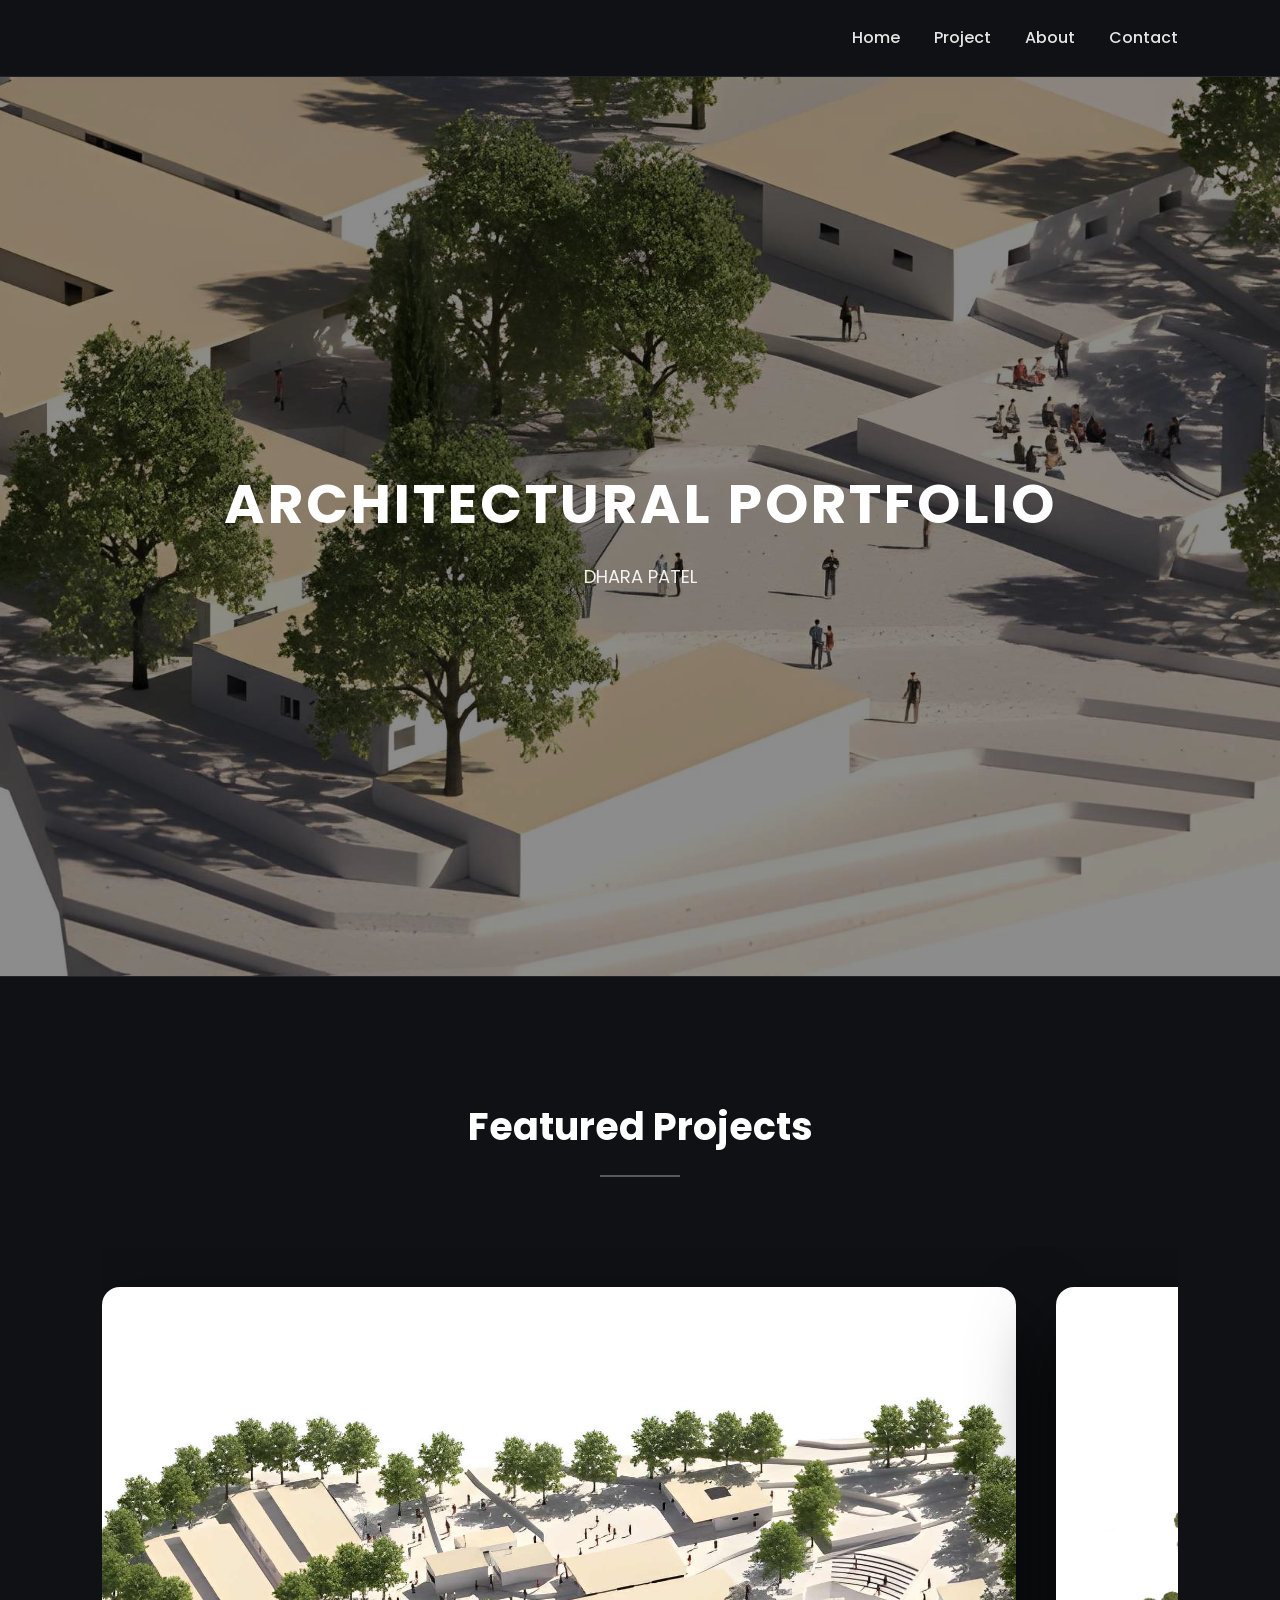
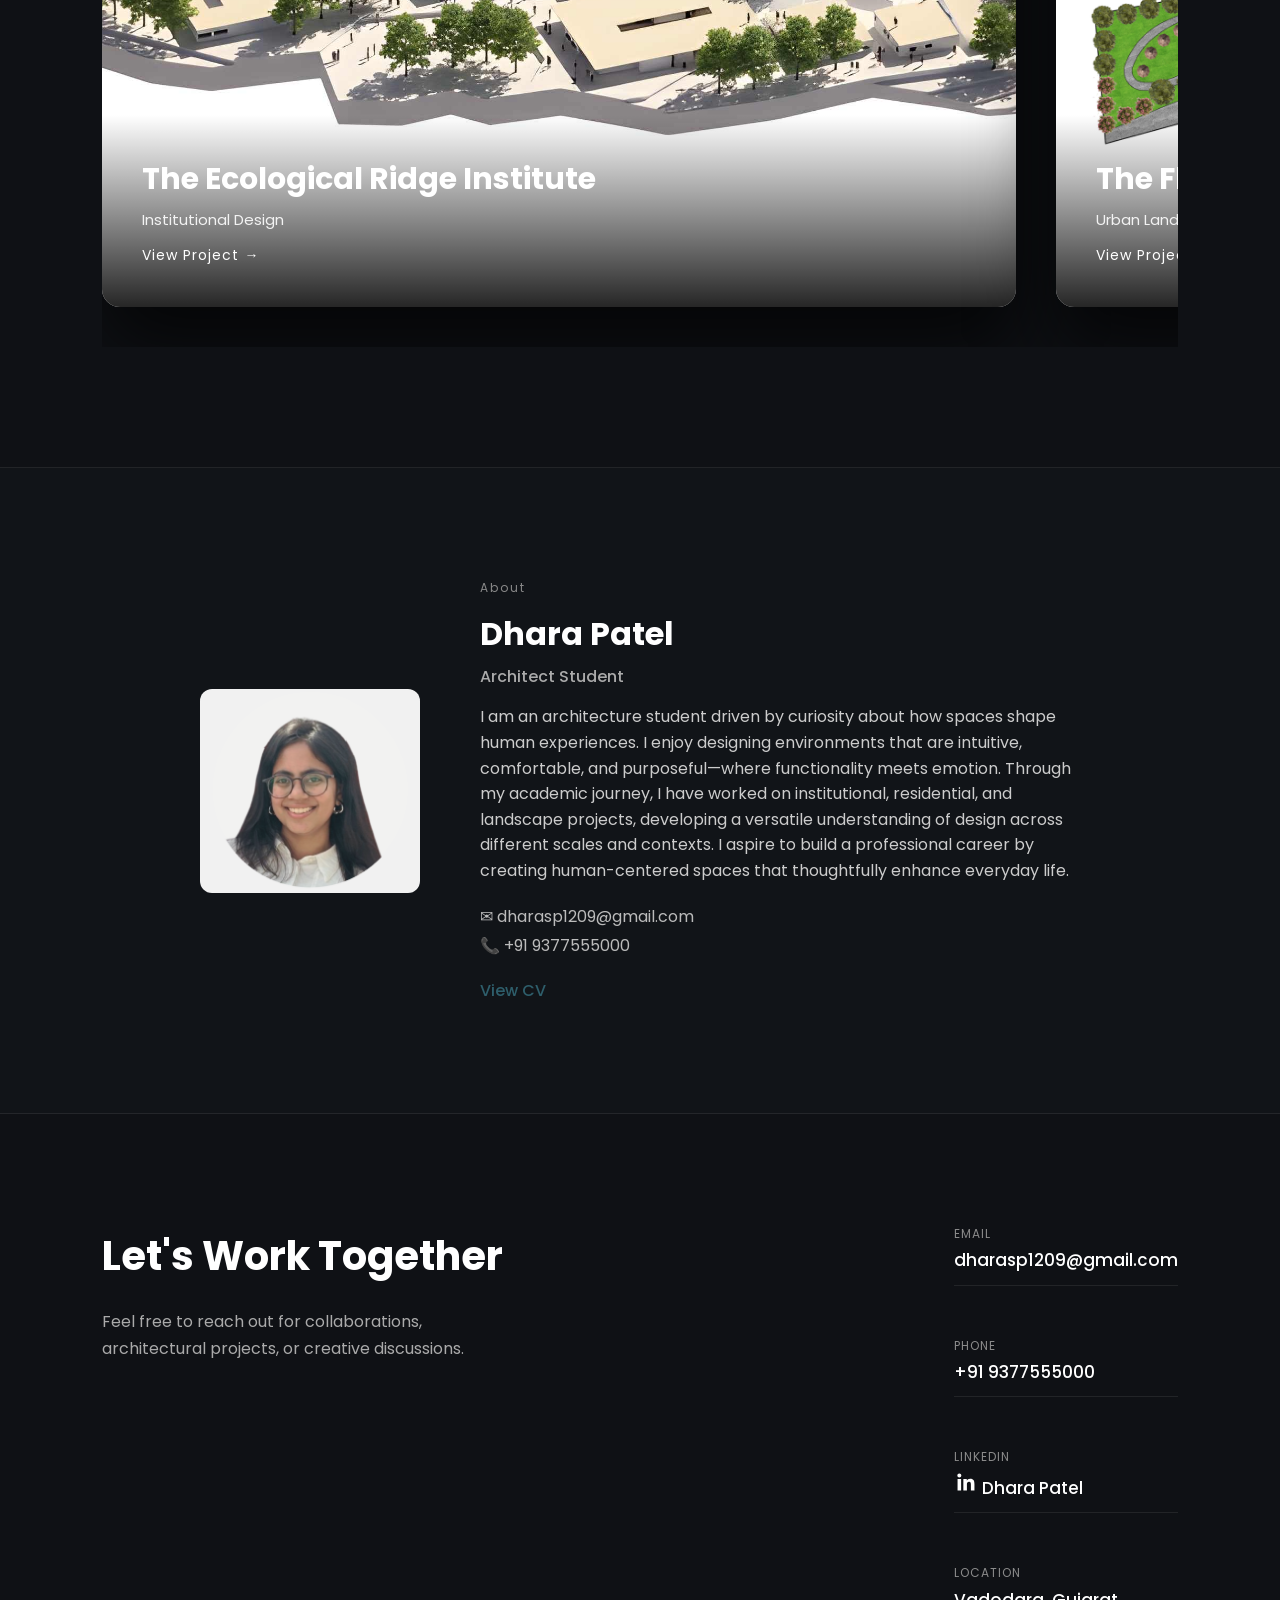
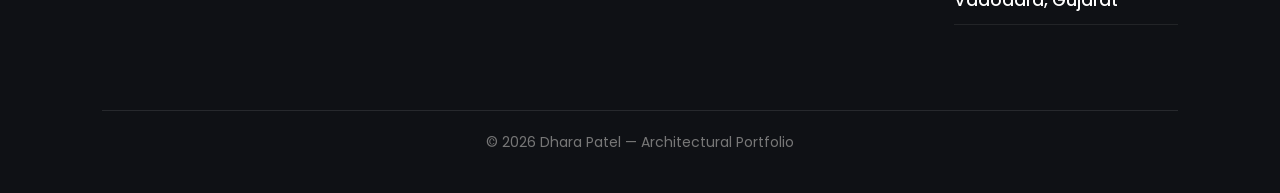
==== index.html @ 1abc7f31 "Update index.html" ====
<!DOCTYPE html>
<html lang="en">

<head>

<meta charset="UTF-8">
<title>Architectural Portfolio</title>

<link rel="stylesheet" href="style.css">

<link href="https://fonts.googleapis.com/css2?family=Poppins:wght@300;500;700&display=swap" rel="stylesheet">

<style>
html{
scroll-behavior:smooth;
}
</style>

</head>


<body>


<!-- HEADER -->

<header>

<div class="logo"></div>

<nav>
<a href="index.html" >Home</a>
<a href="#gallery">Project</a>
<a href="#about">About</a>
<a href="#contact">Contact</a>
</nav>

</header>



<!-- HERO SECTION -->

<section class="hero">

<div class="hero-content">

<h1>ARCHITECTURAL PORTFOLIO</h1>
<p>DHARA PATEL</p>

</div>

</section>



<!-- FEATURED PROJECT SLIDER -->

<section id="gallery" class="projects-section">

<h2 class="projects-title">Featured Projects</h2>

<div class="projects-container">


<a href="project4.html" class="project-item">
<img src="PROJECT 4.jpg.jpeg">

<div class="project-overlay">
<h3>The Ecological Ridge Institute</h3>
<p>Institutional Design</p>
<span>View Project →</span>
</div>

</a>



<a href="project1.html" class="project-item">
<img src="PROJECT 1.png">

<div class="project-overlay">
<h3>The Flowpark</h3>
<p>Urban Landscape Design</p>
<span>View Project →</span>
</div>

</a>



<a href="project2.html" class="project-item">
<img src="PROJECT 2.png">

<div class="project-overlay">
<h3>Leisure Pod</h3>
<p>Compact Leisure Space</p>
<span>View Project →</span>
</div>

</a>



<a href="project3.html" class="project-item">
<img src="PROJECT 3.png">

<div class="project-overlay">
<h3>The Loomyard</h3>
<p>A Weaving Cultural Hub</p>
<span>View Project →</span>
</div>

</a>


</div>

</section>



<!-- ABOUT SECTION -->

<section class="about-section" id="about">

<div class="profile-container">


<div class="profile-image">
<img src="profile.png" alt="Profile Photo">
</div>



<div class="profile-info">

<p class="profile-tag">About</p>

<h2>Dhara Patel</h2>

<h4>Architect Student</h4>


<p class="profile-desc">

I am an architecture student driven by curiosity about how spaces shape human experiences.
I enjoy designing environments that are intuitive, comfortable, and purposeful—where functionality meets emotion.

Through my academic journey, I have worked on institutional, residential, and landscape projects, developing a versatile understanding of design across different scales and contexts.

I aspire to build a professional career by creating human-centered spaces that thoughtfully enhance everyday life.

</p>



<div class="contact-info" id="contact">

<p>✉ dharasp1209@gmail.com</p>

<p>📞 +91 9377555000</p>

</div>



<a href="CV(5).png" target="_blank" class="cv-btn">View CV</a>

</div>

</div>

</section>



<footer class="footer">

<div class="footer-container">


<div class="footer-left">

<h2>Let's Work Together</h2>

<p>
Feel free to reach out for collaborations, architectural projects, or creative discussions.
</p>

</div>



<div class="footer-right">


<div class="footer-contact">

<p>Email</p>

<a href="https://mail.google.com/mail/?view=cm&fs=1&to=dharasp1209@gmail.com" target="_blank">
dharasp1209@gmail.com
</a>
</div>



<div class="footer-contact">

<p>Phone</p>

<a href="tel:+919377555000">+91 9377555000</a>

</div>





<div class="footer-contact">

<p>LinkedIn</p>

<a href="https://www.linkedin.com/in/dhara-patel-5b76373b4?utm_source=share_via&utm_content=profile&utm_medium=member_ios" target="_blank" class="linkedin-link">

<svg xmlns="http://www.w3.org/2000/svg" width="24" height="24" fill="currentColor" viewBox="0 0 24 24">

<path d="M20.447 20.452H16.89v-5.569c0-1.327-.026-3.036-1.849-3.036-1.849 0-2.132 1.445-2.132 2.939v5.666H9.354V9h3.414v1.561h.049c.476-.9 1.637-1.849 3.368-1.849 3.6 0 4.264 2.368 4.264 5.455v6.285zM5.337 7.433c-1.099 0-1.99-.891-1.99-1.99s.891-1.99 1.99-1.99c1.099 0 1.99.891 1.99 1.99s-.891 1.99-1.99 1.99zM7.119 20.452H3.555V9h3.564v11.452z"/>

</svg>

<span>Dhara Patel</span>

</a>

</div>

<div class="footer-contact">

<p>Location</p>

<span>Vadodara, Gujarat</span>

</div>



</div>

</div>



<div class="footer-bottom">

<p>© 2026 Dhara Patel — Architectural Portfolio</p>

</div>

</footer>



<script>

const projects = document.querySelectorAll(".project-item");

const observer = new IntersectionObserver((entries) => {

entries.forEach(entry => {

if(entry.isIntersecting){

entry.target.classList.add("show");

}

});

},{threshold:0.25});

projects.forEach(project => {

observer.observe(project);

});

</script>


</body>
</html>
---- style.css ----
/* =========================
GLOBAL RESET
========================= */

*{
margin:0;
padding:0;
box-sizing:border-box;
}

body{
font-family:'Poppins',sans-serif;
background:#0f1115;
color:#e5e5e5;
line-height:1.6;
scroll-behavior:smooth;
}

img{
max-width:100%;
display:block;
}

/* =========================
SECTION DIVIDERS
========================= */

section{
border-bottom:1px solid rgba(255,255,255,0.08);
}

/* =========================
HEADER
========================= */

header{
display:flex;
justify-content:space-between;
align-items:center;
padding:25px 8%;
background:#0f1115;
position:sticky;
top:0;
z-index:1000;
border-bottom:1px solid rgba(255,255,255,0.08);
}

.logo{
font-size:22px;
font-weight:600;
letter-spacing:1px;
color:white;
}

nav a{
margin-left:30px;
text-decoration:none;
color:#e5e5e5;
font-weight:500;
position:relative;
transition:.3s;
}

nav a::after{
content:"";
position:absolute;
left:0;
bottom:-5px;
width:0%;
height:2px;
background:#2e5e6b;
transition:.3s;
}

nav a:hover::after{
width:100%;
}

nav a.active{
color:#2e5e6b;
font-weight:600;
}

/* =========================
HERO
========================= */

.hero{
height:100vh;
background:url("MAINSS.jpg.jpeg") center/cover no-repeat;
display:flex;
align-items:center;
justify-content:center;
text-align:center;
color:white;
position:relative;
}

.hero::before{
content:"";
position:absolute;
top:0;
left:0;
width:100%;
height:100%;
background:rgba(0,0,0,0.45);
}

.hero-content{
position:relative;
z-index:2;
}

.hero h1{
font-size:55px;
letter-spacing:3px;
}

.hero p{
margin-top:15px;
font-size:18px;
opacity:.9;
}

/* =========================
PROJECT SECTION
========================= */

.projects-section{
padding:120px 8%;
background:#0f1115;
}

.projects-title{
font-size:38px;
margin-bottom:70px;
text-align:center;
color:white;
}

.projects-title::after{
content:"";
display:block;
width:80px;
height:2px;
background:white;
margin:18px auto 0;
opacity:0.3;
}

/* HORIZONTAL PROJECT SLIDER */

.projects-container{
display:flex;
flex-direction:row;
gap:40px;
overflow-x:auto;
overflow-y:hidden;
padding:40px 0;
scroll-snap-type:x mandatory;
}

.projects-container::-webkit-scrollbar{
display:none;
}

/* project cards */

.project-item{
flex:0 0 85%;
max-width:1200px;
position:relative;
border-radius:18px;
overflow:hidden;
text-decoration:none;
color:white;
box-shadow:0 40px 80px rgba(0,0,0,0.7);
scroll-snap-align:center;
transition:transform .4s ease;
}

.project-item:hover{
transform:scale(1.03);
}

/* image */

.project-item img{
width:100%;
height:620px;
object-fit:cover;
display:block;
transition:transform 1s ease;
}

.project-item:hover img{
transform:scale(1.08);
}

/* overlay */

.project-overlay{
position:absolute;
bottom:0;
left:0;
width:100%;
padding:40px;
background:linear-gradient(to top, rgba(0,0,0,0.85), transparent);
}

.project-overlay h3{
font-size:30px;
margin-bottom:5px;
}

.project-overlay p{
font-size:15px;
opacity:.9;
margin-bottom:10px;
}

.project-overlay span{
font-size:14px;
letter-spacing:1px;
}

/* =========================
ABOUT SECTION
========================= */

.about-section{
padding:110px 8%;
background:#111418;
}

.profile-container{
display:flex;
align-items:center;
justify-content:center;
gap:60px;
flex-wrap:wrap;
}

.profile-image img{
width:220px;
border-radius:12px;
}

.profile-info{
max-width:600px;
}

.profile-tag{
font-size:12px;
letter-spacing:2px;
color:#888;
margin-bottom:10px;
}

.profile-info h2{
font-size:32px;
margin-bottom:5px;
color:white;
}

.profile-info h4{
font-weight:500;
color:#aaa;
margin-bottom:15px;
}

.profile-desc{
color:#ccc;
margin-bottom:20px;
}

.contact-info p{
margin:4px 0;
color:#bbb;
}

.cv-btn{
display:inline-block;
margin-top:15px;
color:#2e5e6b;
text-decoration:none;
font-weight:500;
}

/* =========================
GALLERY PAGE
========================= */

.gallery-page{
padding:100px 8%;
text-align:center;
background:#0f1115;
}

.gallery-page h1{
font-size:36px;
margin-bottom:50px;
color:white;
}

.gallery-grid{
display:grid;
grid-template-columns:repeat(auto-fit,minmax(280px,1fr));
gap:30px;
}

/* gallery cards */

.project-card{
background:#171a1f;
border-radius:12px;
overflow:hidden;
box-shadow:0 15px 35px rgba(0,0,0,0.6);
transition:.4s;
}

.project-card img{
width:100%;
height:220px;
object-fit:cover;
}

.project-card:hover{
transform:translateY(-8px);
box-shadow:0 25px 50px rgba(0,0,0,0.8);
}

/* =========================
PROJECT DETAIL PAGES
========================= */

.project-page{
padding:100px 8%;
background:#0f1115;
text-align:center;
}

.project-page h1{
font-size:40px;
margin-bottom:60px;
color:white;
}

.project-gallery{
display:grid;
grid-template-columns:repeat(auto-fit,minmax(400px,1fr));
gap:40px;
max-width:1200px;
margin:auto;
}

.project-gallery img{
border-radius:12px;
box-shadow:0 20px 45px rgba(0,0,0,0.7);
transition:.4s;
}

.project-gallery img:hover{
transform:scale(1.05);
}

/* =========================
INTERACTIVE FOOTER
========================= */

.footer{
background:#0f1115;
color:white;
padding:110px 8% 40px;
}

.footer-container{
display:flex;
justify-content:space-between;
gap:80px;
flex-wrap:wrap;
}

.footer-left h2{
font-size:40px;
margin-bottom:20px;
}

.footer-left p{
color:#aaa;
max-width:400px;
line-height:1.7;
}

.footer-right{
display:flex;
flex-direction:column;
gap:25px;
}

.footer-contact p{
font-size:12px;
letter-spacing:2px;
color:#777;
margin-bottom:5px;
}

.footer-contact a,
.footer-contact span{
font-size:18px;
text-decoration:none;
color:white;
transition:.3s;
}

.footer-contact a:hover{
color:#2e5e6b;
transform:translateX(6px);
display:inline-block;
}

.footer-bottom{
margin-top:60px;
border-top:1px solid rgba(255,255,255,0.1);
padding-top:20px;
text-align:center;
color:#777;
font-size:14px;
}

/* =========================
RESPONSIVE
========================= */

@media(max-width:768px){

header{
flex-direction:column;
padding:20px;
}

nav{
margin-top:10px;
}

nav a{
margin:0 10px;
}

.hero h1{
font-size:32px;
}

.project-item img{
height:420px;
}

.profile-container{
flex-direction:column;
text-align:center;
}

.project-gallery{
grid-template-columns:1fr;
}


}
/* =========================
LIGHTBOX FULLSCREEN VIEWER
========================= */

.lightbox{
display:none;
position:fixed;
z-index:2000;
left:0;
top:0;
width:100%;
height:100%;
background:rgba(0,0,0,0.95);
justify-content:center;
align-items:center;
}

.lightbox img{
max-width:90%;
max-height:90%;
object-fit:contain;
border-radius:10px;
box-shadow:0 30px 80px rgba(0,0,0,0.8);
}

/* close button */

.close{
position:absolute;
top:30px;
right:60px;
font-size:40px;
color:white;
cursor:pointer;
transition:0.3s;
}

.close:hover{
transform:scale(1.2);
color:#2e5e6b;
}
/* CONTACT ITEMS */

.footer-contact{
margin-bottom:25px;
padding-bottom:10px;
border-bottom:1px solid rgba(255,255,255,0.08);
transition:all 0.3s ease;
}

.footer-contact:hover{
transform:translateX(6px);
border-bottom:1px solid #ffffff;
}

.footer-contact p{
font-size:12px;
color:#8a8a8a;
letter-spacing:1px;
text-transform:uppercase;
margin-bottom:4px;
}

.footer-contact a,
.footer-contact span{
font-size:17px;
color:#ffffff;
text-decoration:none;
font-weight:500;
}

.footer-contact a:hover{
opacity:0.7;
}
/* content layout */

.project-content{
max-width:1100px;
margin:auto;
display:flex;
flex-direction:column;
gap:60px;
text-align:left;
}

/* text block */

.project-block p{
font-size:18px;
line-height:1.8;
color:#d1d1d1;
}

/* image */

.project-block img{
width:100%;
border-radius:12px;
cursor:pointer;
box-shadow:0 20px 45px rgba(0,0,0,0.6);
transition:0.4s;
}

.project-block img:hover{
transform:scale(1.02);
}


/* fullscreen viewer */

#imageViewer{
position:fixed;
top:0;
left:0;
width:100%;
height:100%;
background:rgba(0,0,0,0.95);
display:none;
justify-content:center;
align-items:center;
z-index:9999;
}

#viewerImg{
max-width:90%;
max-height:90%;
border-radius:8px;
}

#closeBtn{
position:absolute;
top:30px;
right:40px;
font-size:40px;
color:white;
cursor:pointer;
z-index:10000;
}

header{
z-index:1;
}
.project-block p{
font-size:18px;
line-height:1.8;
color:#cfcfcf;
margin-top:20px;
margin-bottom:40px;
text-align:center;
}

.project-block{
margin-bottom:60px;
}
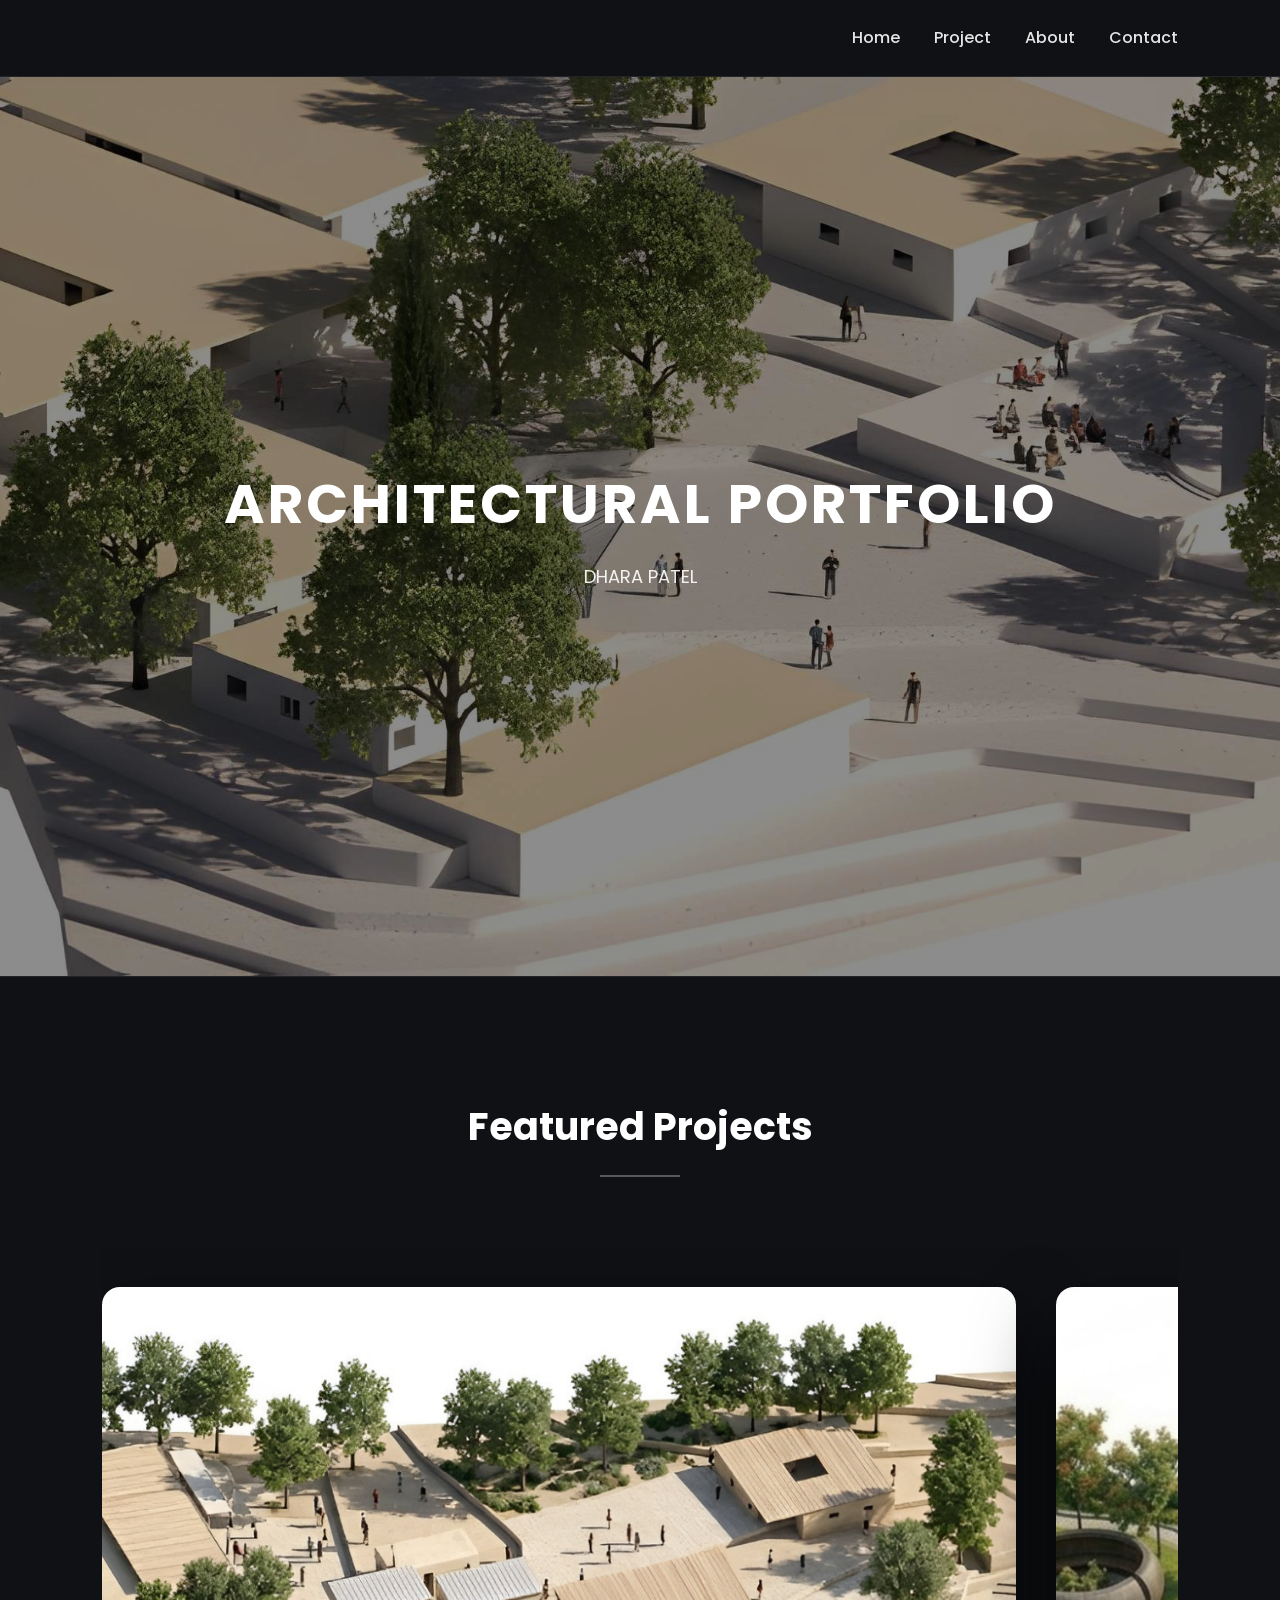
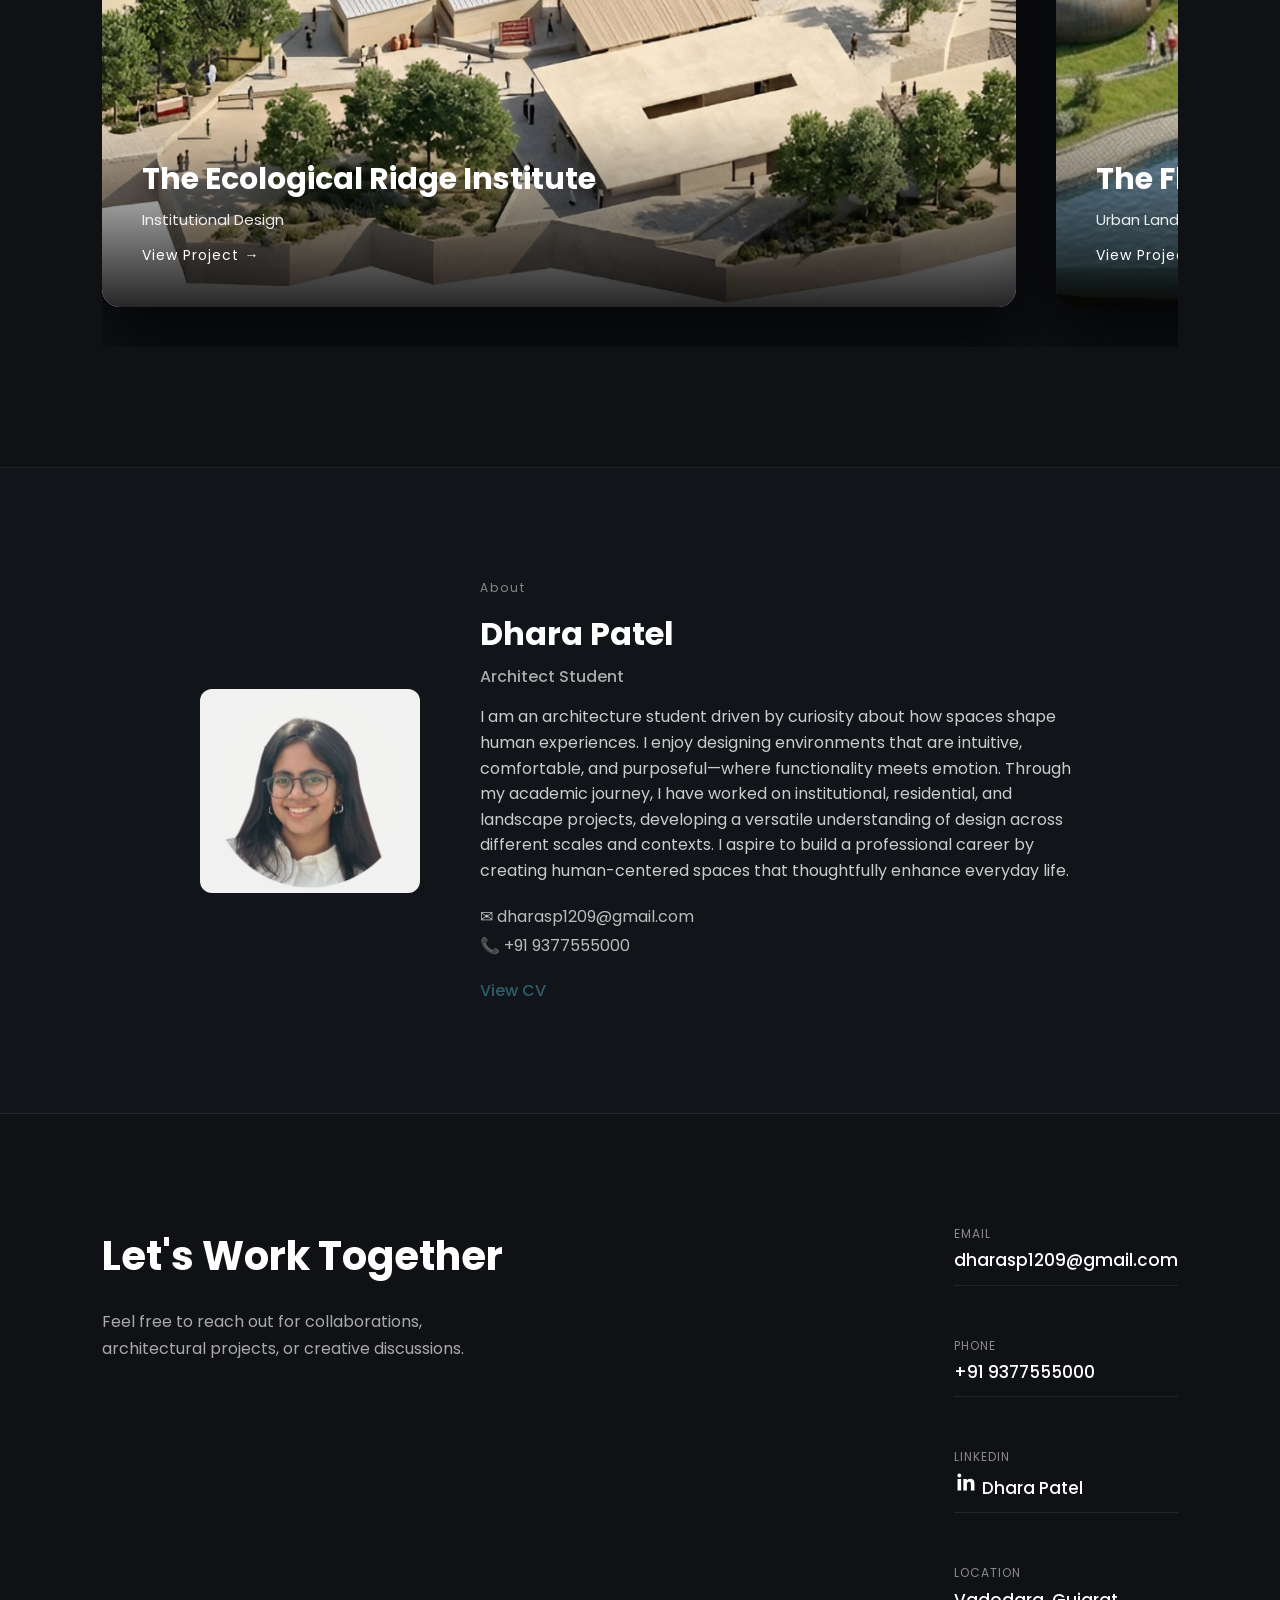
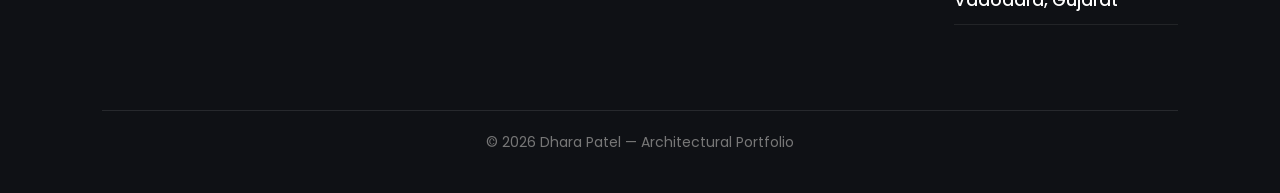
==== commit c80196bb: "Update index.html" ====
--- a/index.html
+++ b/index.html
@@ -64,7 +64,7 @@
 
 
 <a href="project4.html" class="project-item">
-<img src="PROJECT 4.jpg.jpeg">
+<img src="PROJECT 01 - 05.png">
 
 <div class="project-overlay">
 <h3>The Ecological Ridge Institute</h3>
@@ -77,7 +77,7 @@
 
 
 <a href="project1.html" class="project-item">
-<img src="PROJECT 1.png">
+<img src="PROJECT 02 - 03 (1).png">
 
 <div class="project-overlay">
 <h3>The Flowpark</h3>
@@ -90,7 +90,7 @@
 
 
 <a href="project2.html" class="project-item">
-<img src="PROJECT 2.png">
+<img src="PROJECT 03 - 01 (2).png" class="small-image3">
 
 <div class="project-overlay">
 <h3>Leisure Pod</h3>
@@ -103,7 +103,7 @@
 
 
 <a href="project3.html" class="project-item">
-<img src="PROJECT 3.png">
+<img src="PROJECT 04 - 01 (2).png">
 
 <div class="project-overlay">
 <h3>The Loomyard</h3>
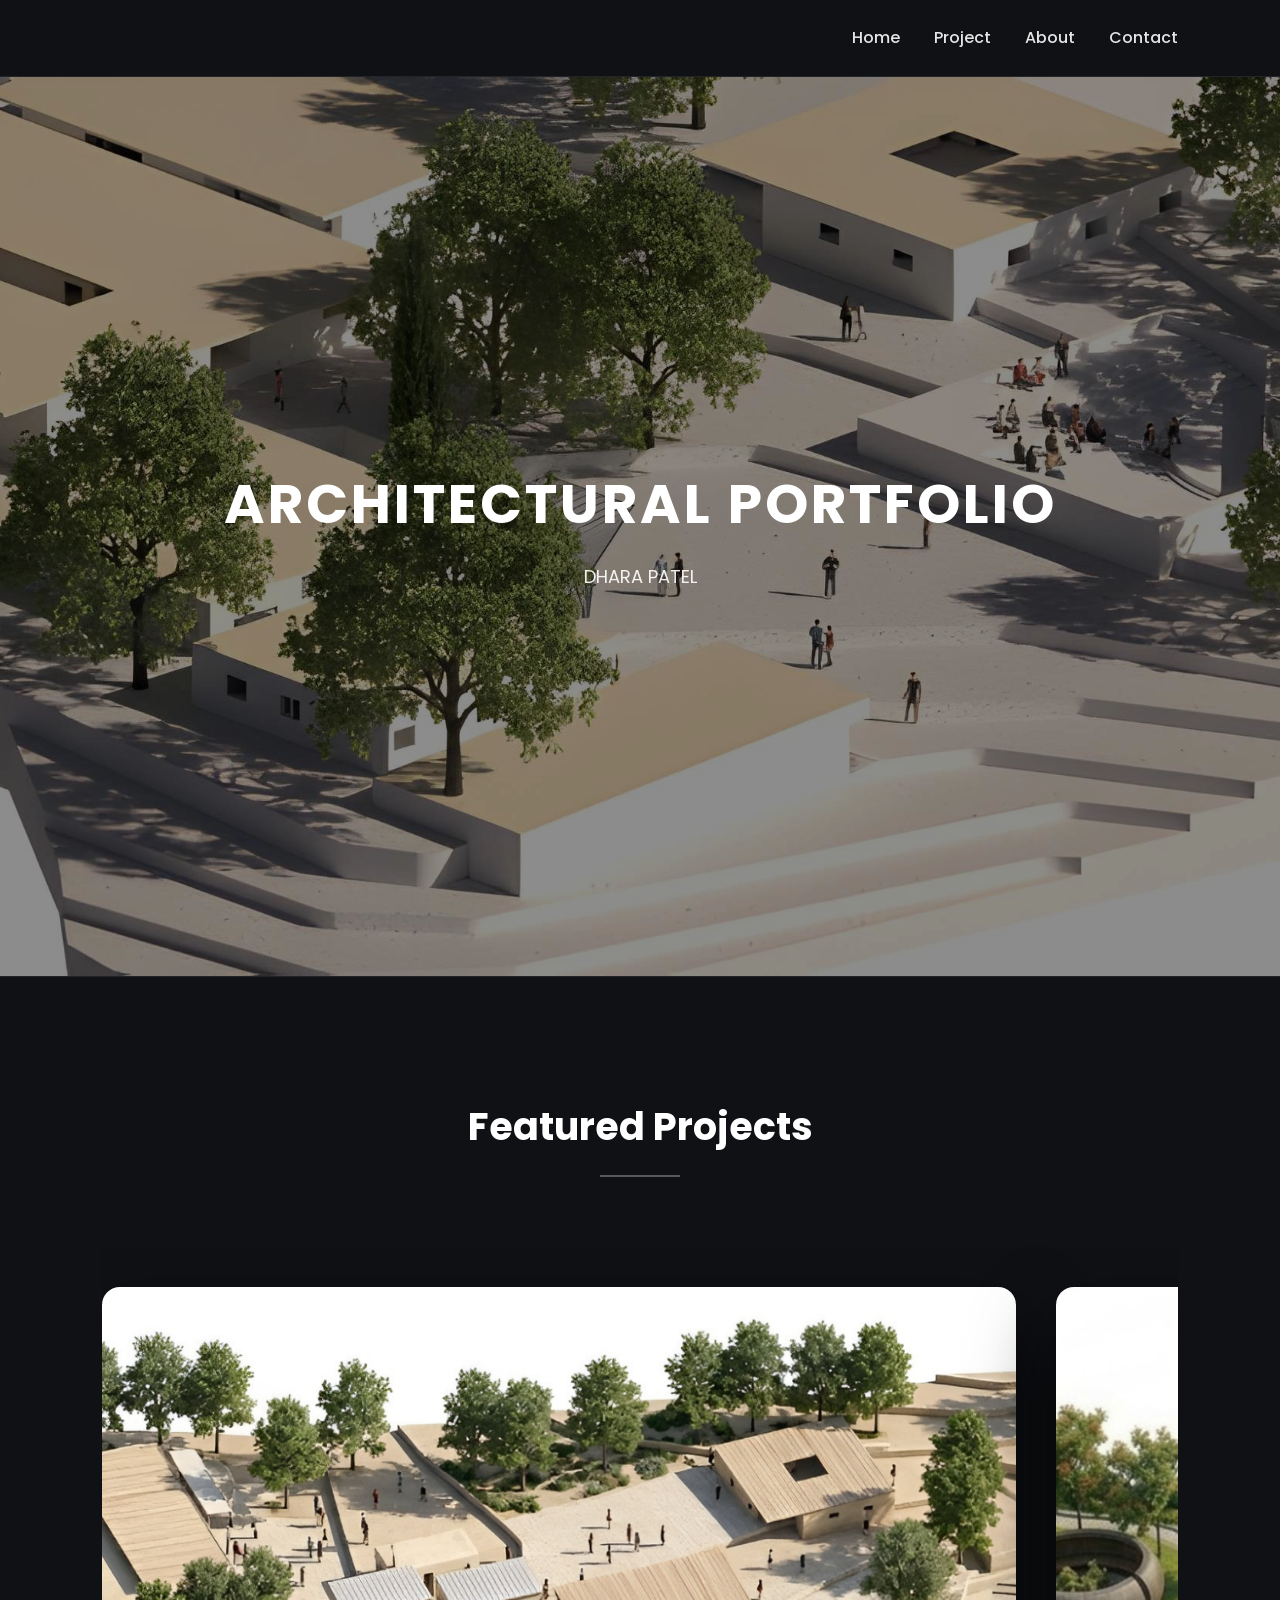
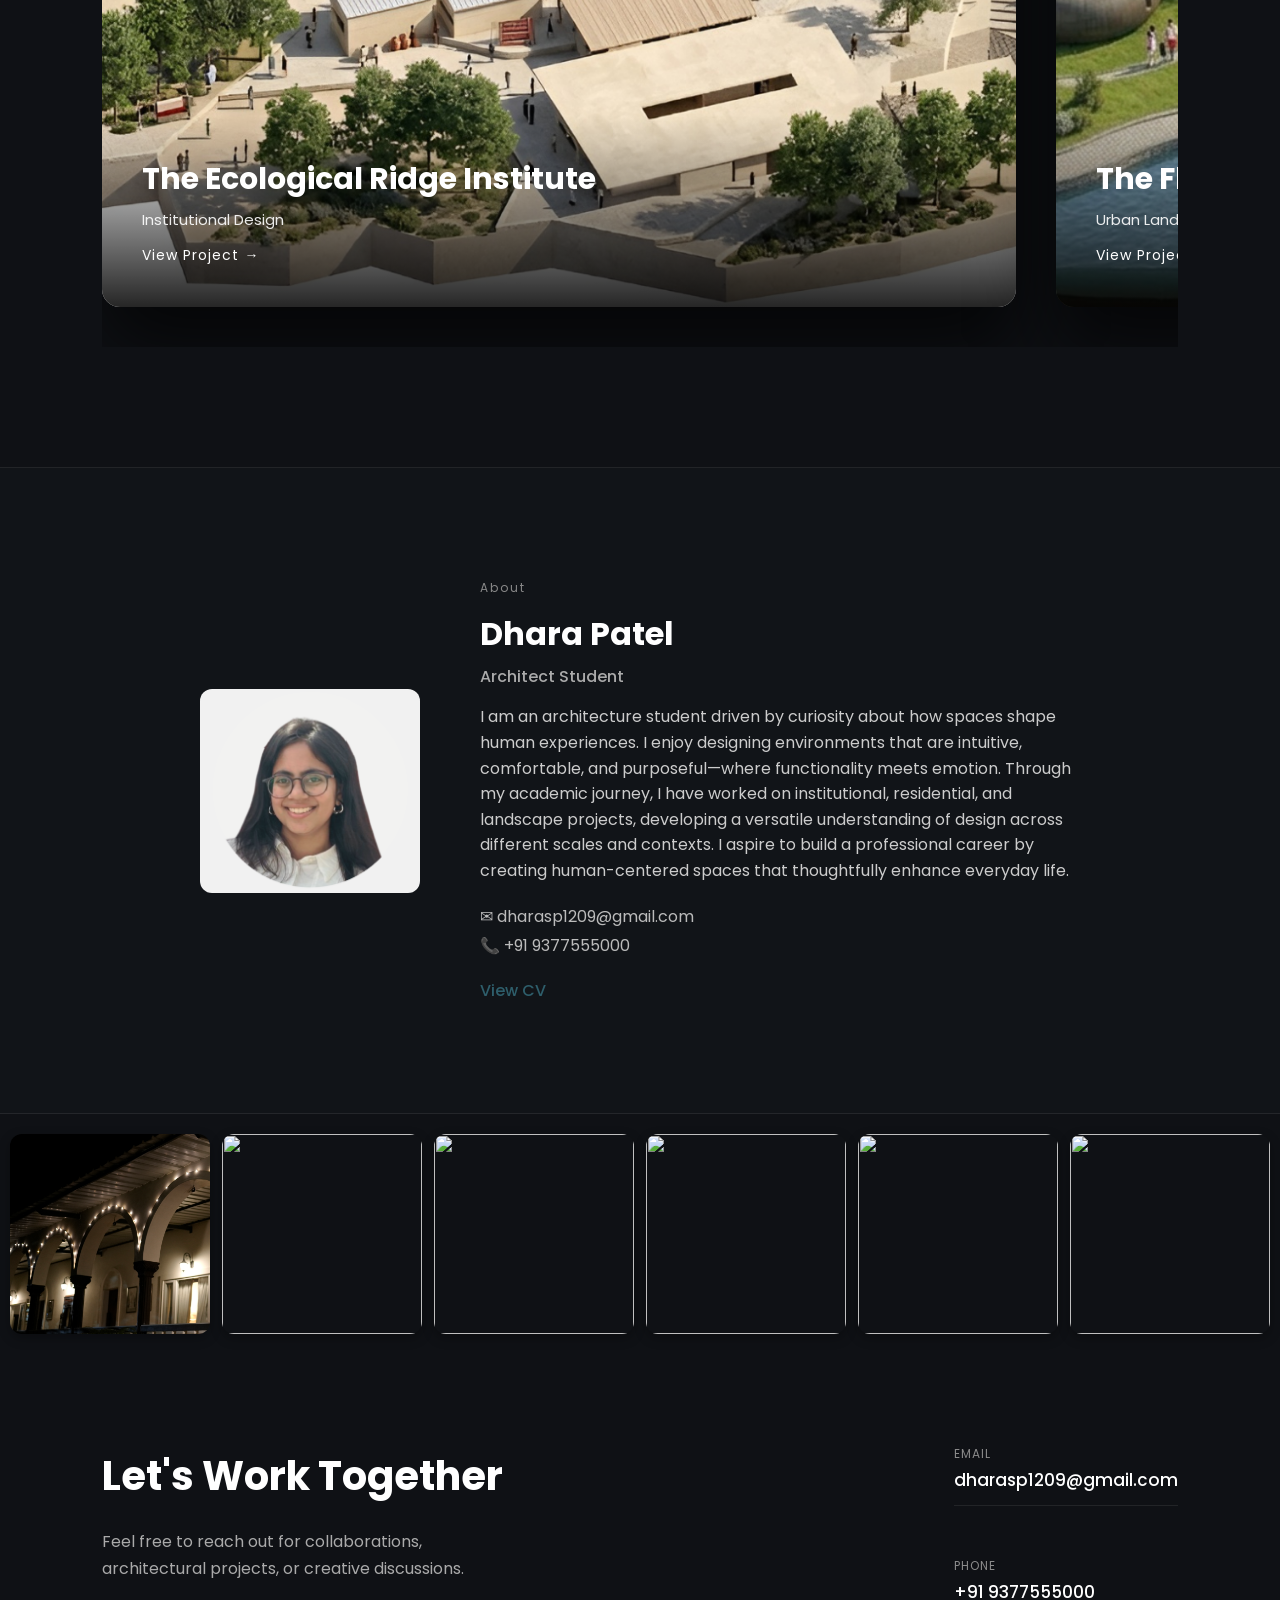
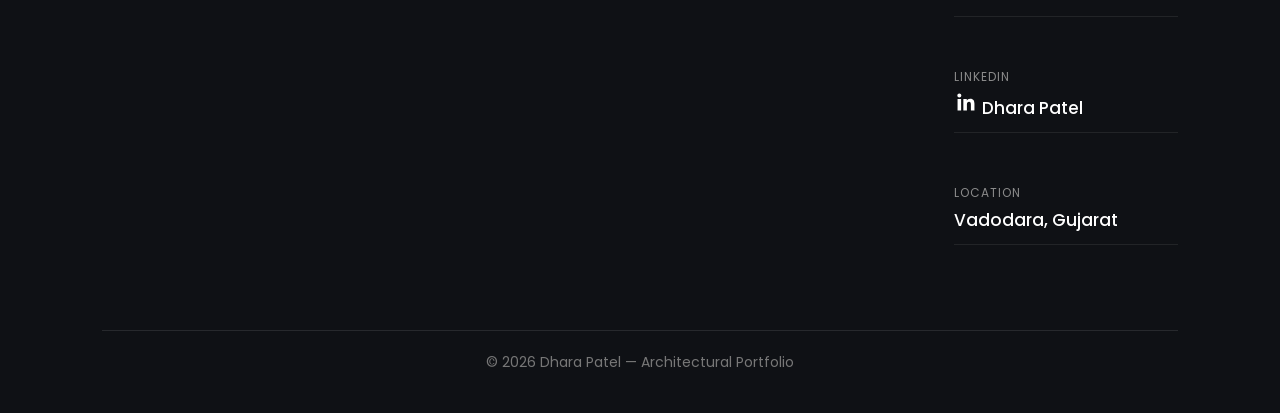
==== commit 24393db5: "Update index.html" ====
--- a/index.html
+++ b/index.html
@@ -165,13 +165,32 @@
 
 
 
-<a href="CV(5).png" target="_blank" class="cv-btn">View CV</a>
+<a href="CV 1.png" target="_blank" class="cv-btn">View CV</a>
 
 </div>
 
 </div>
 
 </section>
+
+
+
+<div class="image-gallery">
+  <a href="#img1"><img src="IMG_0175.JPEG"></a>
+  <a href="#img2"><img src="IMG_2571.JPG"></a>
+  <a href="#img3"><img src="IMG_6272.JPG"></a>
+  <a href="#img4"><img src="IMG_7565.JPG"></a>
+  <a href="#img5"><img src="IMG_8298.JPG"></a>
+  <a href="#img6"><img src="IMG_9705.JPG"></a>
+</div>
+
+<!-- Lightbox -->
+<div id="img1" class="lightbox"><a href="#"><img src="IMG_0175.JPEG"></a></div>
+<div id="img2" class="lightbox"><a href="#"><img src="IMG_2571.JPG"></a></div>
+<div id="img3" class="lightbox"><a href="#"><img src="IMG_6272.JPG"></a></div>
+<div id="img4" class="lightbox"><a href="#"><img src="IMG_7565.JPG"></a></div>
+<div id="img5" class="lightbox"><a href="#"><img src="IMG_8298.JPG"></a></div>
+<div id="img6" class="lightbox"><a href="#"><img src="IMG_9705.JPG"></a></div>
 
 
 
--- a/style.css
+++ b/style.css
@@ -617,6 +617,139 @@
 text-align:center;
 }
 
+
 .project-block{
 margin-bottom:60px;
 }
+
+
+
+.small-image{
+width:50%;
+max-width:350px;
+margin:auto;
+display:block;
+}
+
+.small-image1{
+width:50%;
+max-width:850px;
+margin:auto;
+display:block;
+}
+.small-image2{
+width:50%;
+max-width:900px;
+margin:auto;
+display:block;
+}
+.small-image3{
+width:50%;
+max-width:550px;
+margin:auto;
+display:block;
+}
+/* row of images */
+
+.image-row{
+display:flex;
+gap:35px;
+justify-content:center;
+flex-wrap:wrap;
+margin-top:40px;
+}
+
+.image-row img{
+width:23%;      /* smaller width */
+height:auto;    /* keeps full image */
+border-radius:12px;
+cursor:pointer;
+box-shadow:0 25px 50px rgba(0,0,0,0.7);
+transition:0.4s;
+}
+
+.image-row img:hover{
+transform:scale(1.02);
+}
+/* ---------- Gallery ---------- */
+.image-gallery {
+  display: flex;
+  justify-content: center;
+  gap: 12px;
+  flex-wrap: wrap;
+  margin-top: 20px;
+}
+
+/* Small thumbnails */
+.image-gallery img {
+  width: 200px;
+  height: 200px;
+  object-fit: cover;
+  border-radius: 12px;
+  cursor: pointer;
+
+  transition: 0.3s ease;
+  box-shadow: 0 4px 12px rgba(0,0,0,0.3);
+}
+
+.image-gallery img:hover {
+  transform: scale(1.1);
+  box-shadow: 0 8px 25px rgba(0,0,0,0.6);
+}
+
+/* ---------- Lightbox ---------- */
+.lightbox {
+  position: fixed;
+  top: 0;
+  left: 0;
+  width: 100%;
+  height: 100%;
+
+  background: rgba(0, 0, 0, 0.9);
+
+  display: flex;
+  justify-content: center;
+  align-items: center;
+
+  opacity: 0;
+  pointer-events: none;
+  transition: 0.3s ease;
+}
+
+/* When clicked */
+.lightbox:target {
+  opacity: 1;
+  pointer-events: auto;
+}
+
+/* BIG IMAGE */
+.lightbox img {
+  max-width: 90vw;
+  max-height: 90vh;
+  object-fit: contain;
+
+  border-radius: 10px;
+  box-shadow: 0 10px 40px rgba(0,0,0,0.7);
+
+  transform: scale(0.95);
+  transition: 0.3s ease;
+}
+
+.lightbox:target img {
+  transform: scale(1);
+}
+
+/* Optional close hint */
+.lightbox::after {
+  content: "Click anywhere to close";
+  position: absolute;
+  bottom: 20px;
+  color: #ccc;
+  font-size: 14px;
+}
+.section-title {
+  text-align: center;
+  font-size: 28px;
+  margin-bottom: 20px;
+  letter-spacing: 1px;
+}
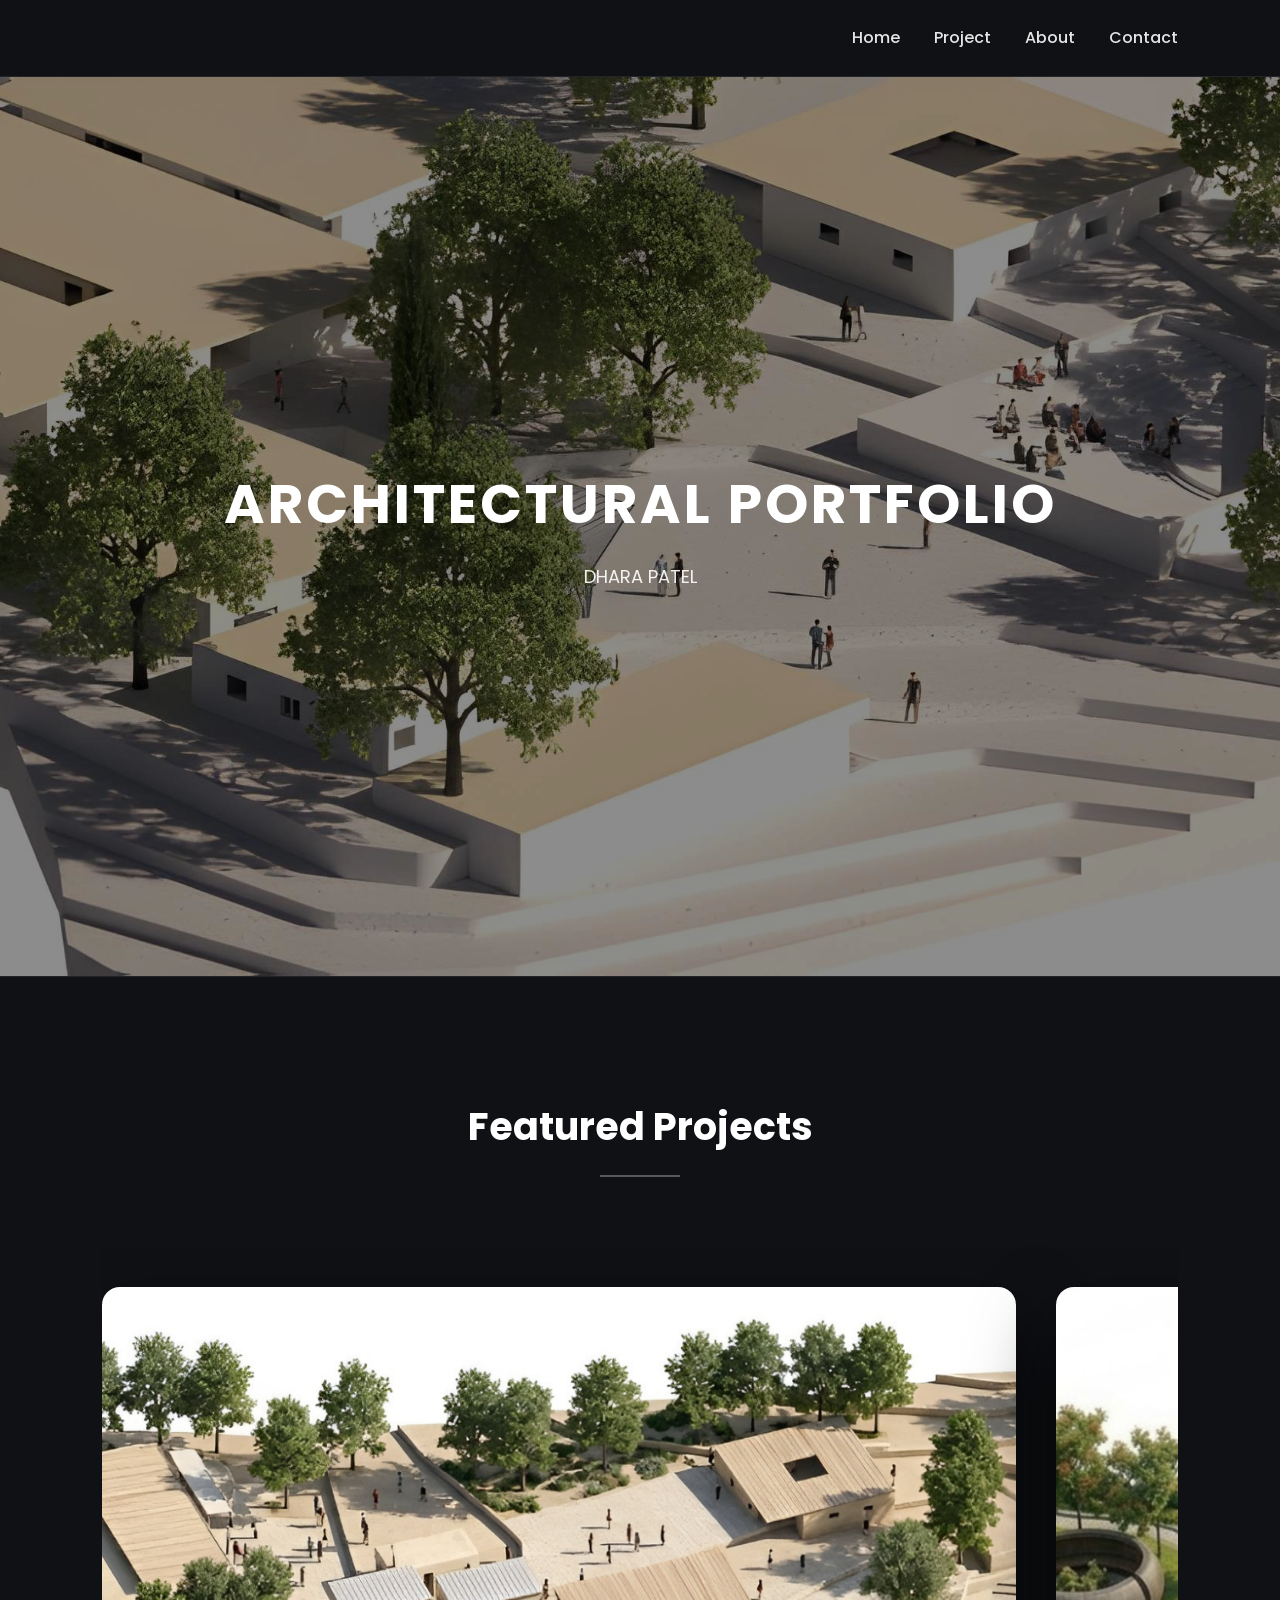
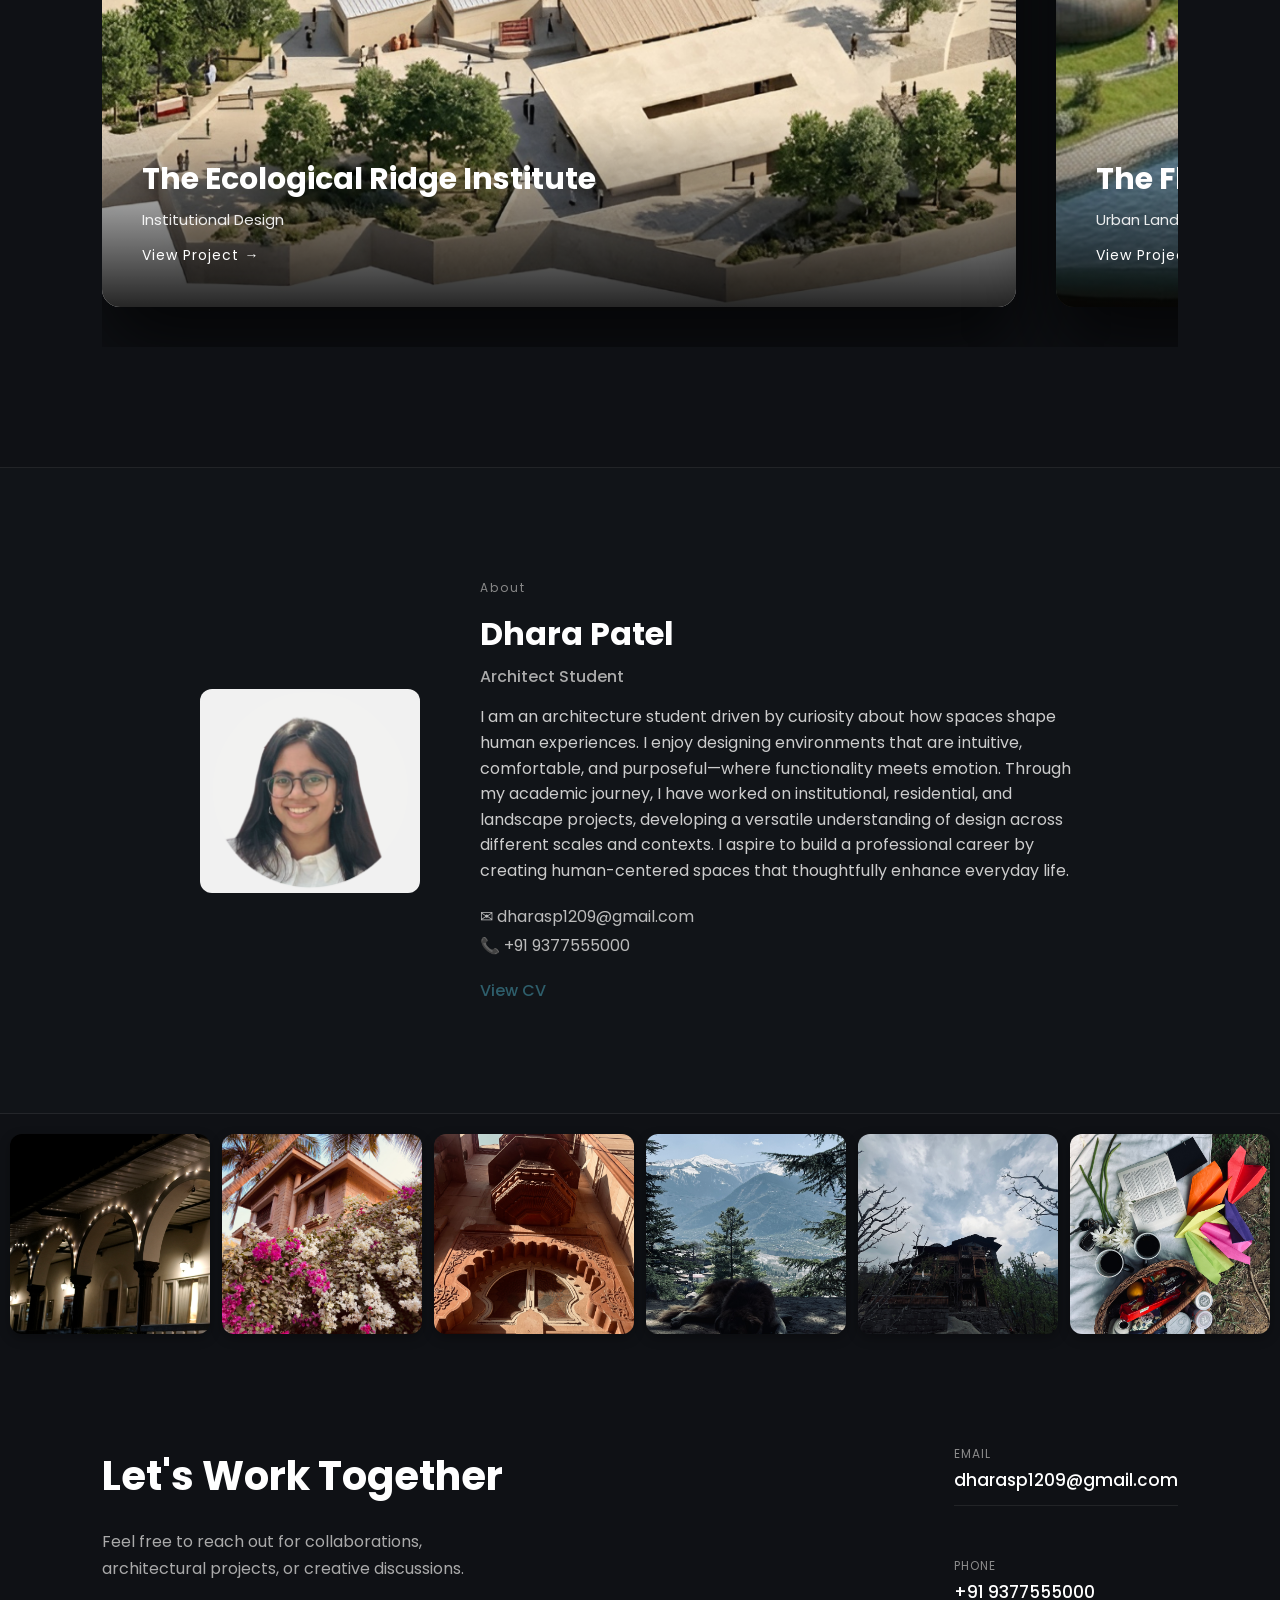
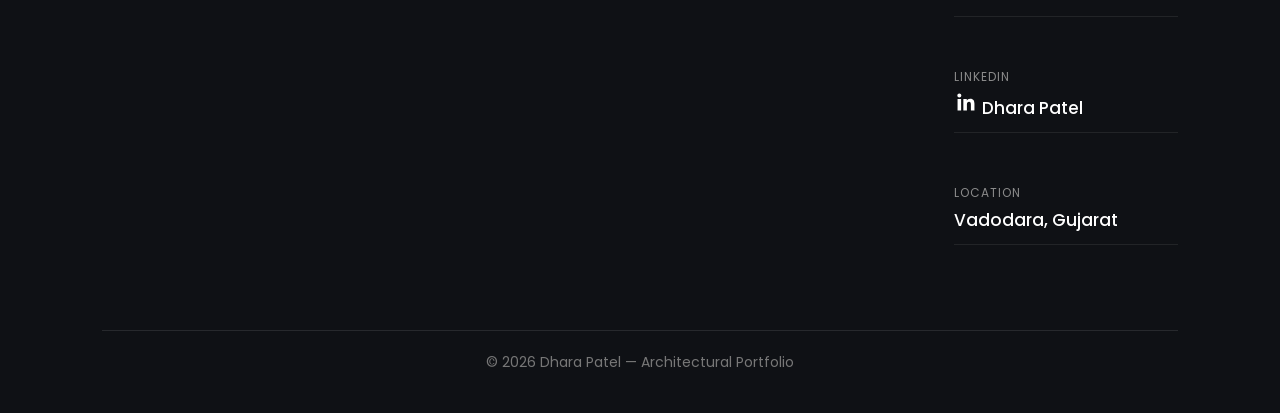
==== commit a368976c: "Update index.html" ====
--- a/index.html
+++ b/index.html
@@ -177,20 +177,20 @@
 
 <div class="image-gallery">
   <a href="#img1"><img src="IMG_0175.JPEG"></a>
-  <a href="#img2"><img src="IMG_2571.JPG"></a>
-  <a href="#img3"><img src="IMG_6272.JPG"></a>
-  <a href="#img4"><img src="IMG_7565.JPG"></a>
-  <a href="#img5"><img src="IMG_8298.JPG"></a>
-  <a href="#img6"><img src="IMG_9705.JPG"></a>
+  <a href="#img2"><img src="IMG_2571.jpg"></a>
+  <a href="#img3"><img src="IMG_6272.jpg"></a>
+  <a href="#img4"><img src="IMG_7565.jpg"></a>
+  <a href="#img5"><img src="IMG_8298.jpg"></a>
+  <a href="#img6"><img src="IMG_9705.jpg"></a>
 </div>
 
 <!-- Lightbox -->
 <div id="img1" class="lightbox"><a href="#"><img src="IMG_0175.JPEG"></a></div>
-<div id="img2" class="lightbox"><a href="#"><img src="IMG_2571.JPG"></a></div>
-<div id="img3" class="lightbox"><a href="#"><img src="IMG_6272.JPG"></a></div>
-<div id="img4" class="lightbox"><a href="#"><img src="IMG_7565.JPG"></a></div>
-<div id="img5" class="lightbox"><a href="#"><img src="IMG_8298.JPG"></a></div>
-<div id="img6" class="lightbox"><a href="#"><img src="IMG_9705.JPG"></a></div>
+<div id="img2" class="lightbox"><a href="#"><img src="IMG_2571.jpg></a></div>
+<div id="img3" class="lightbox"><a href="#"><img src="IMG_6272.jpg"></a></div>
+<div id="img4" class="lightbox"><a href="#"><img src="IMG_7565.jpg"></a></div>
+<div id="img5" class="lightbox"><a href="#"><img src="IMG_8298.jpg"></a></div>
+<div id="img6" class="lightbox"><a href="#"><img src="IMG_9705.jpg"></a></div>
 
 
 
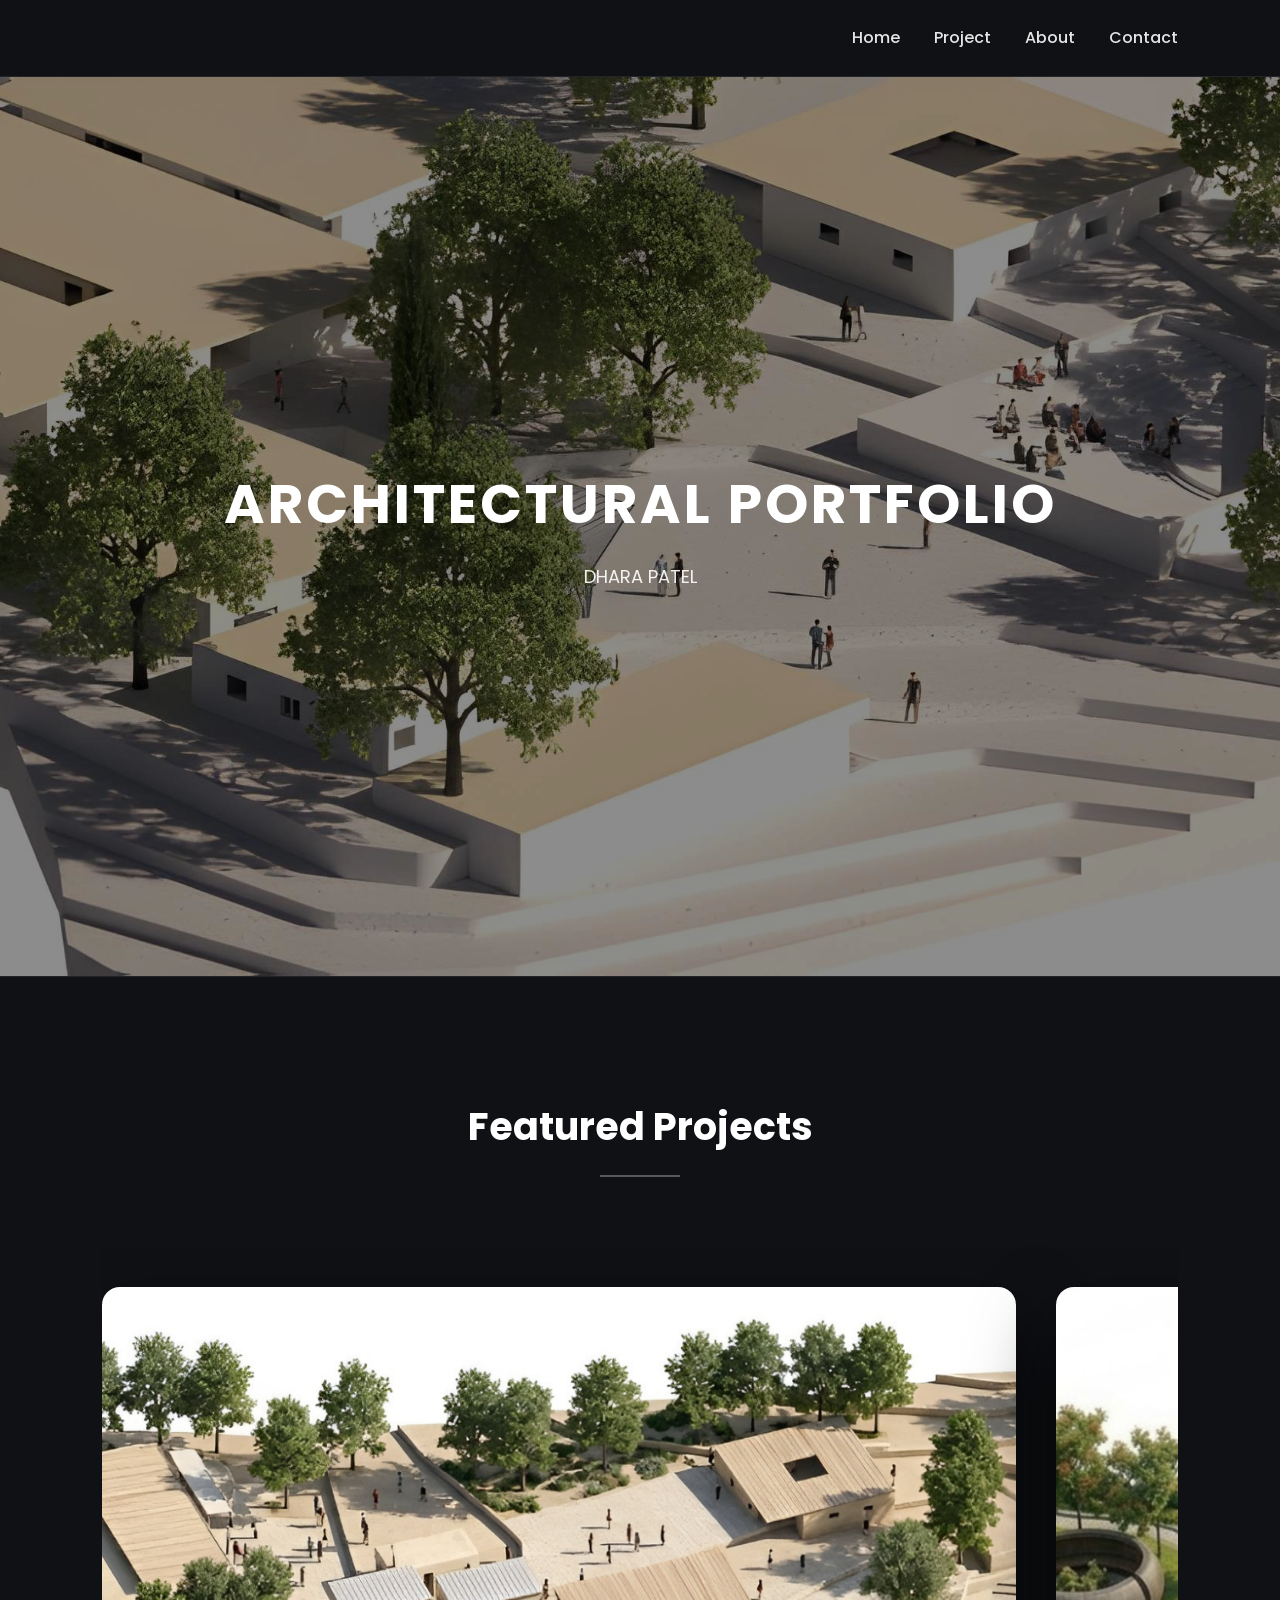
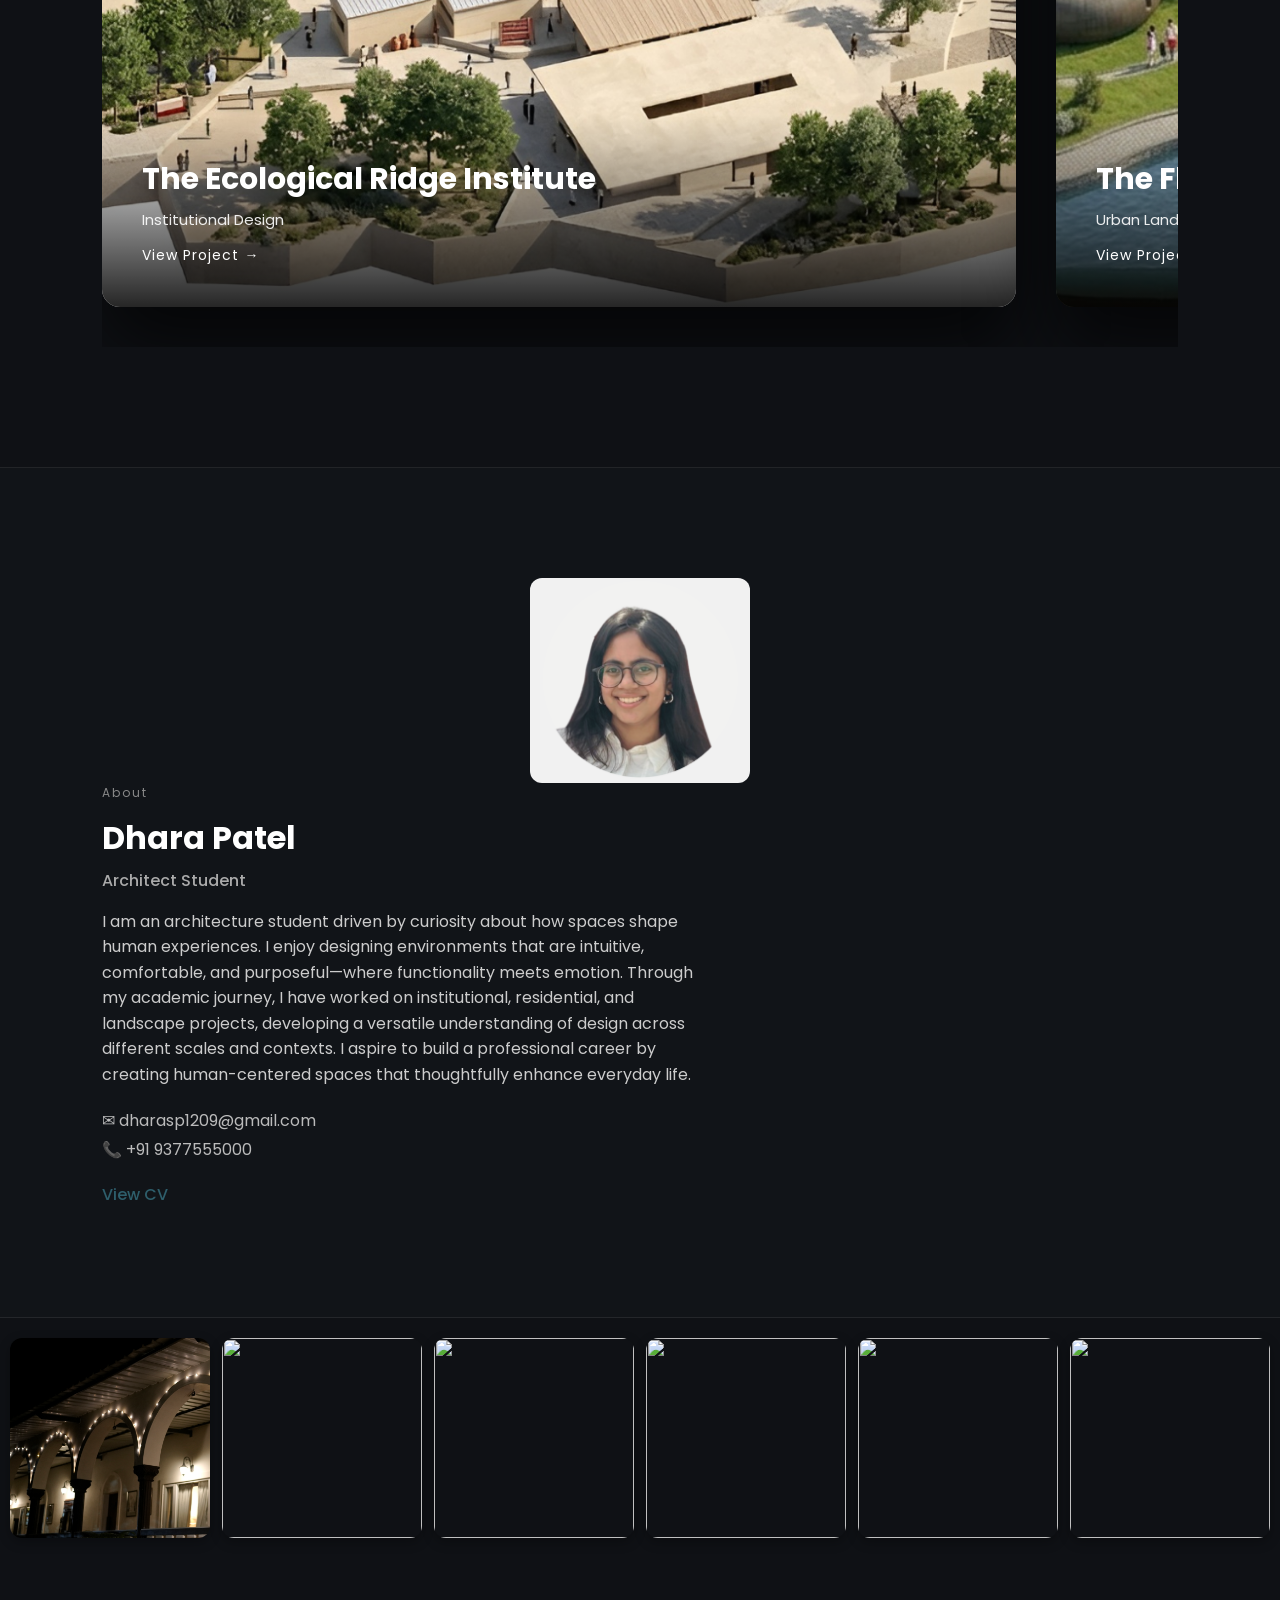
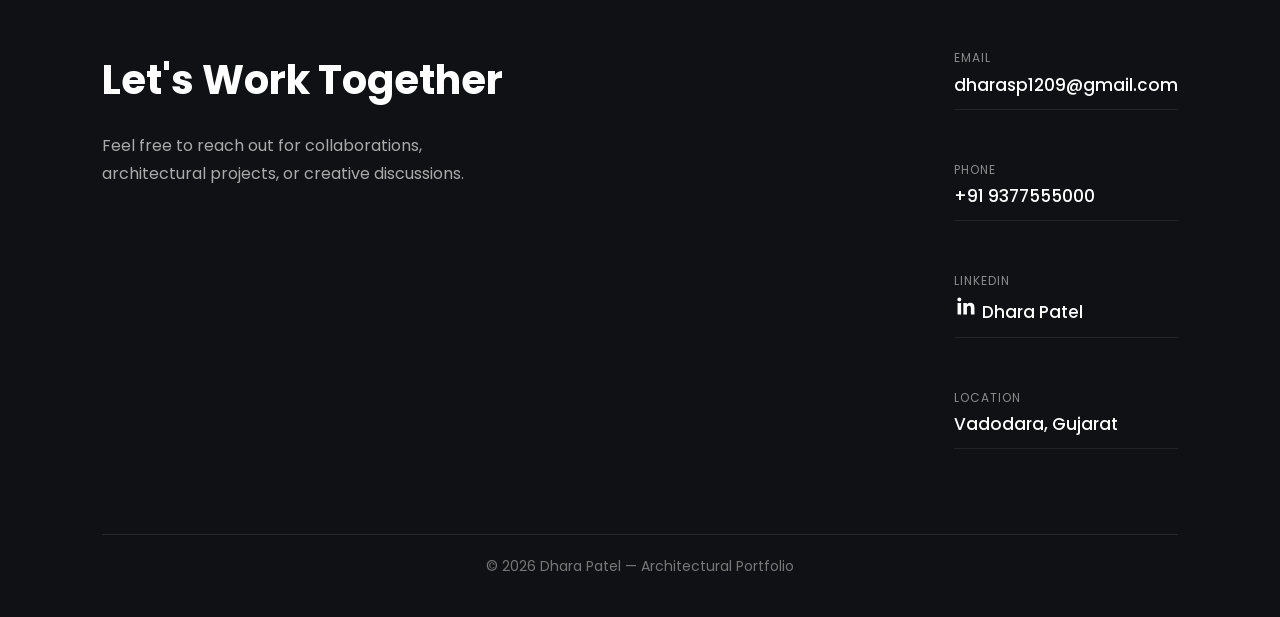
==== commit ed8df33a: "Update index.html" ====
--- a/index.html
+++ b/index.html
@@ -112,10 +112,16 @@
 </div>
 
 </a>
-
-
-</div>
-
+<a href="project5.html" class="project-item">
+<img src="Gemini_Generated_Image_v9sd4rv9sd4rv9sd.png">
+
+<div class="project-overlay">
+<h3>The Loomyard</h3>
+<p>A Weaving Cultural Hub</p>
+<span>View Project →</span>
+</div>
+
+</a>
 </section>
 
 
@@ -133,6 +139,11 @@
 
 
 
+</div>
+
+
+
+
 <div class="profile-info">
 
 <p class="profile-tag">About</p>
@@ -177,20 +188,20 @@
 
 <div class="image-gallery">
   <a href="#img1"><img src="IMG_0175.JPEG"></a>
-  <a href="#img2"><img src="IMG_2571.jpg"></a>
-  <a href="#img3"><img src="IMG_6272.jpg"></a>
-  <a href="#img4"><img src="IMG_7565.jpg"></a>
-  <a href="#img5"><img src="IMG_8298.jpg"></a>
-  <a href="#img6"><img src="IMG_9705.jpg"></a>
+  <a href="#img2"><img src="IMG_2571.JPG"></a>
+  <a href="#img3"><img src="IMG_6272.JPG"></a>
+  <a href="#img4"><img src="IMG_7565.JPG"></a>
+  <a href="#img5"><img src="IMG_8298.JPG"></a>
+  <a href="#img6"><img src="IMG_9705.JPG"></a>
 </div>
 
 <!-- Lightbox -->
 <div id="img1" class="lightbox"><a href="#"><img src="IMG_0175.JPEG"></a></div>
-<div id="img2" class="lightbox"><a href="#"><img src="IMG_2571.jpg></a></div>
-<div id="img3" class="lightbox"><a href="#"><img src="IMG_6272.jpg"></a></div>
-<div id="img4" class="lightbox"><a href="#"><img src="IMG_7565.jpg"></a></div>
-<div id="img5" class="lightbox"><a href="#"><img src="IMG_8298.jpg"></a></div>
-<div id="img6" class="lightbox"><a href="#"><img src="IMG_9705.jpg"></a></div>
+<div id="img2" class="lightbox"><a href="#"><img src="IMG_2571.JPG"></a></div>
+<div id="img3" class="lightbox"><a href="#"><img src="IMG_6272.JPG"></a></div>
+<div id="img4" class="lightbox"><a href="#"><img src="IMG_7565.JPG"></a></div>
+<div id="img5" class="lightbox"><a href="#"><img src="IMG_8298.JPG"></a></div>
+<div id="img6" class="lightbox"><a href="#"><img src="IMG_9705.JPG"></a></div>
 
 
 
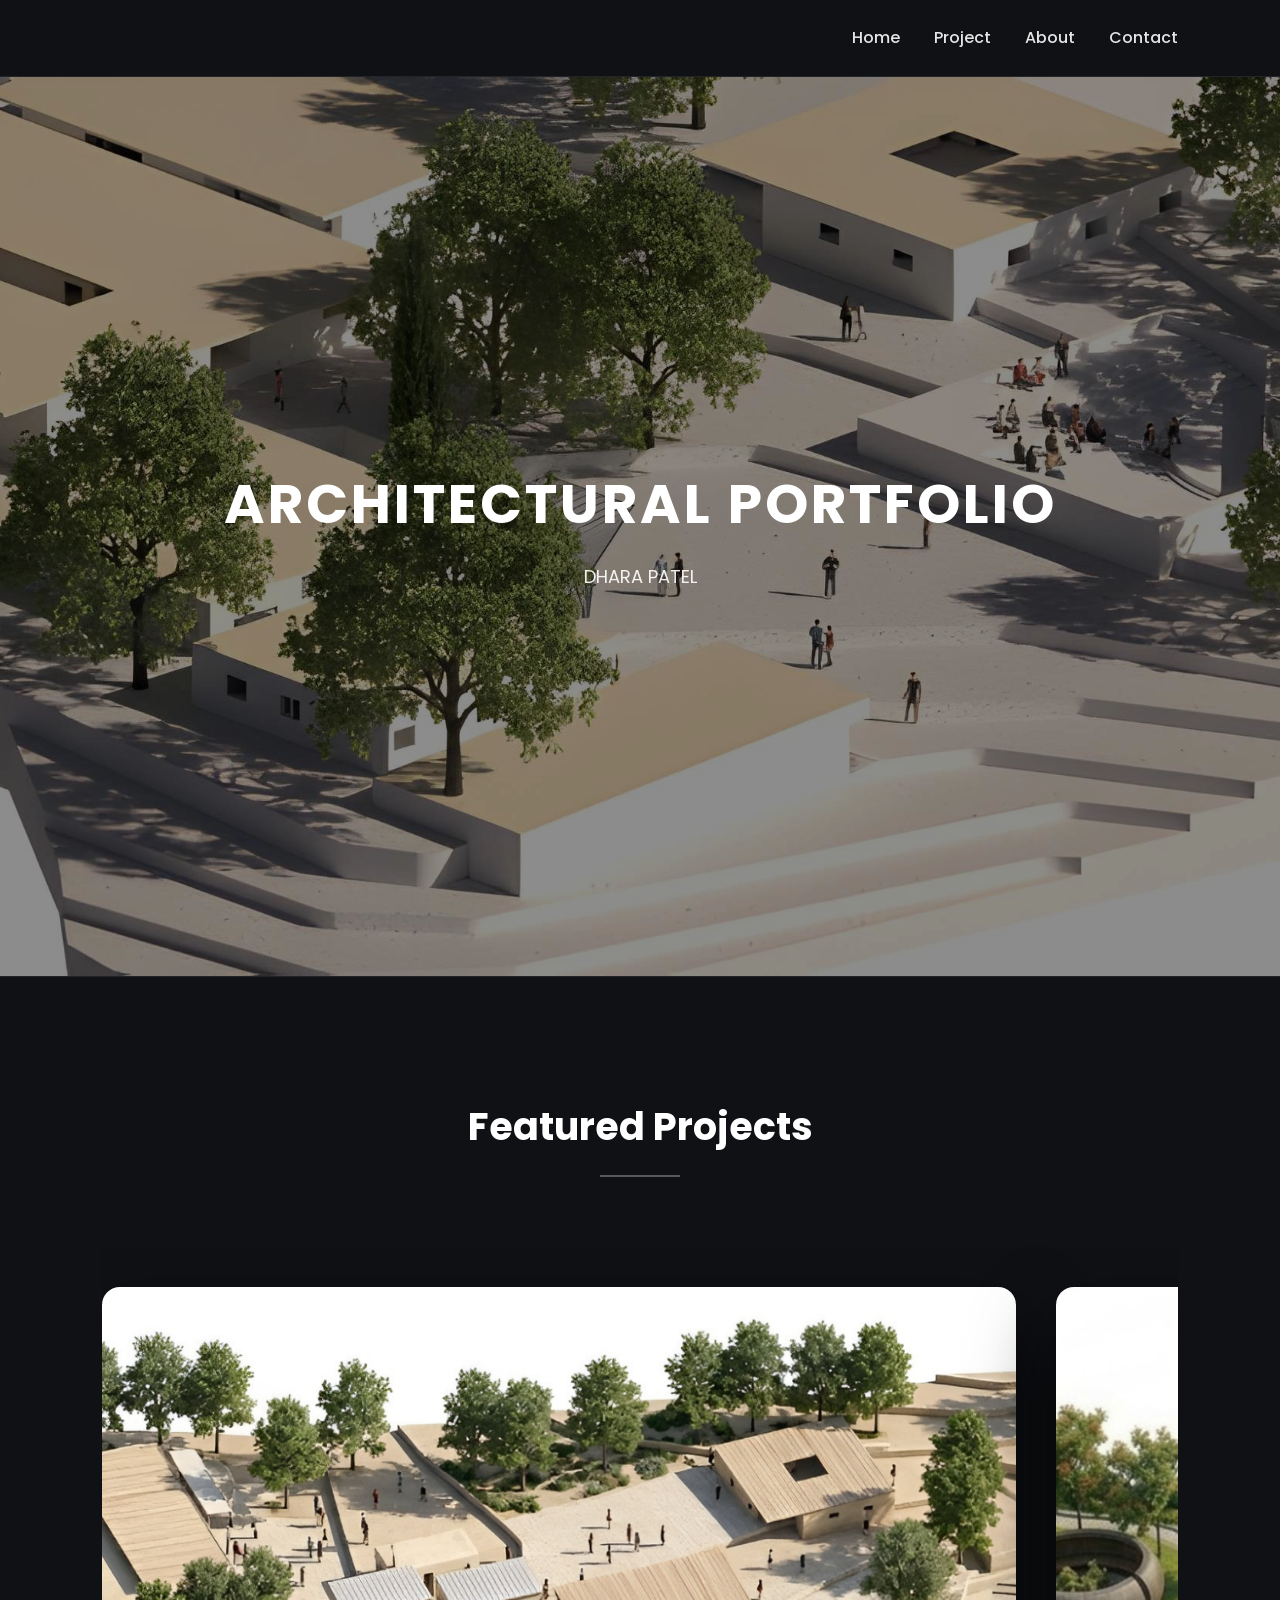
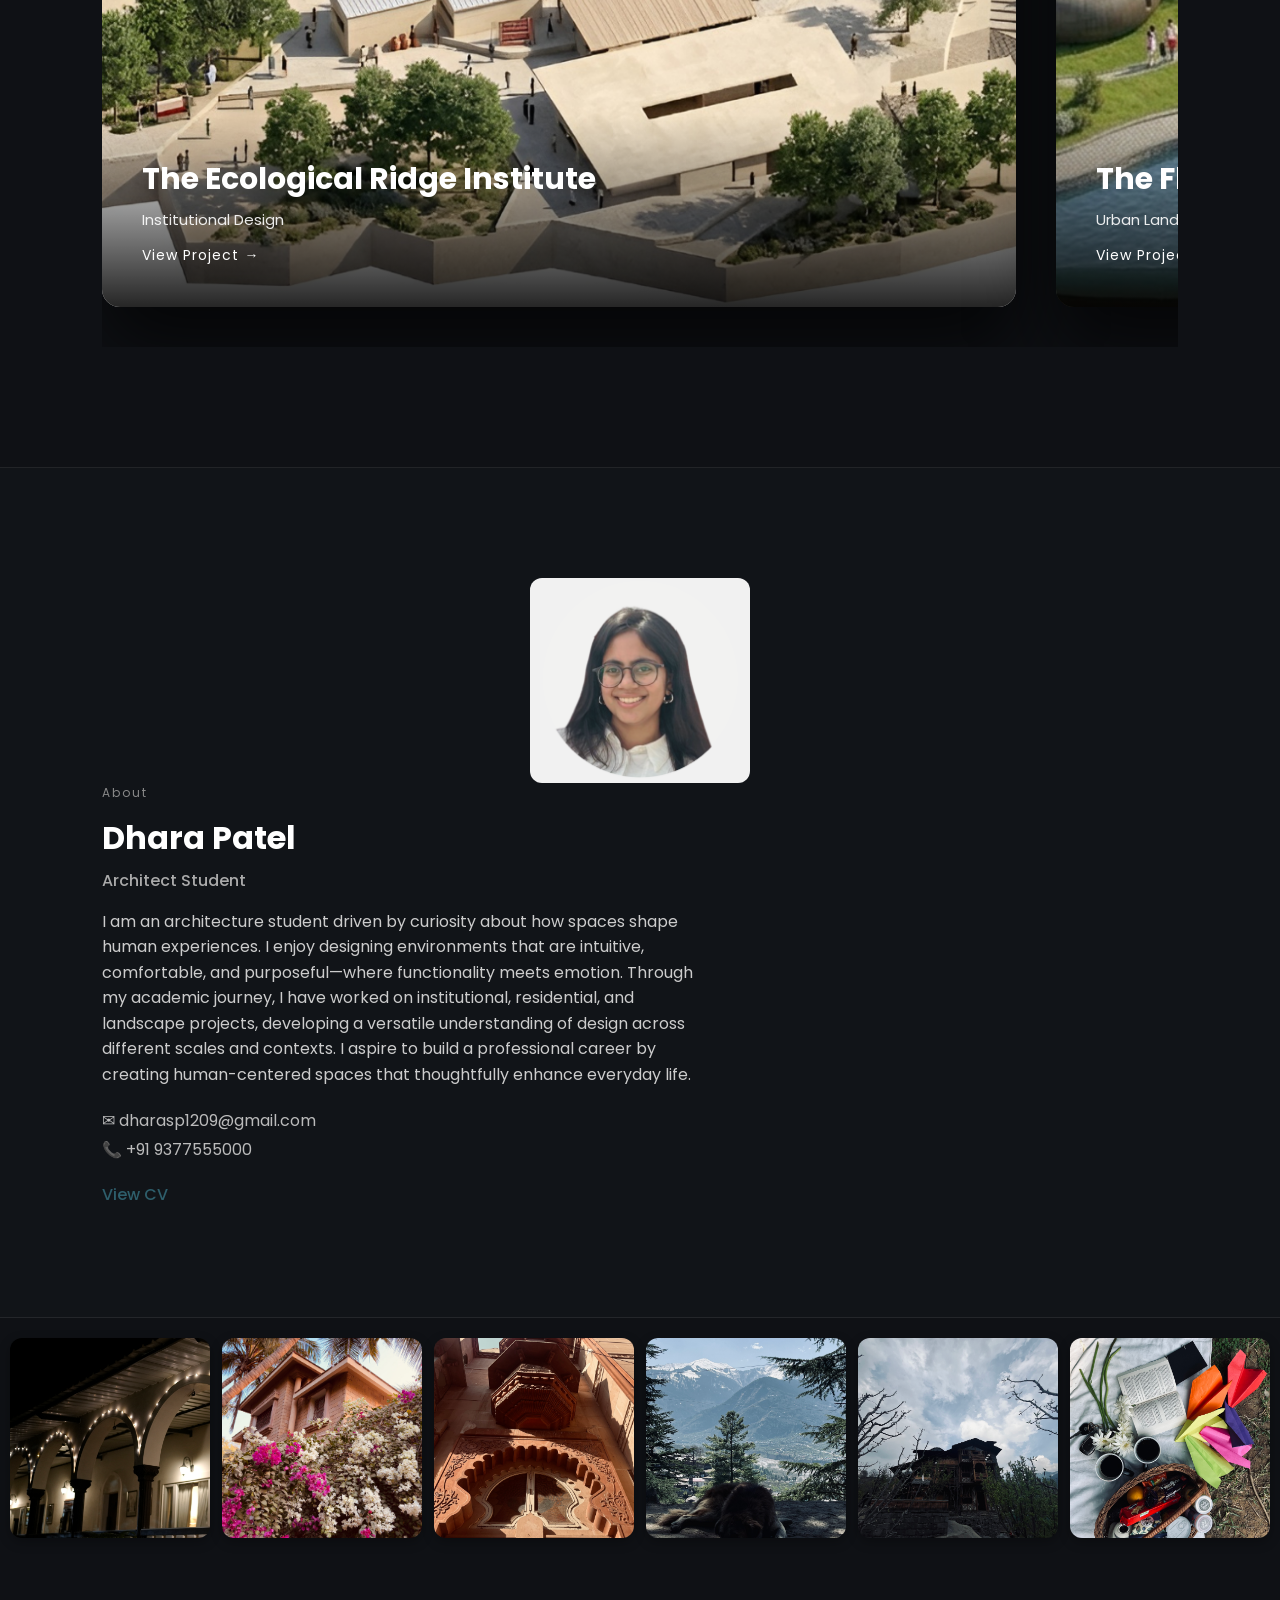
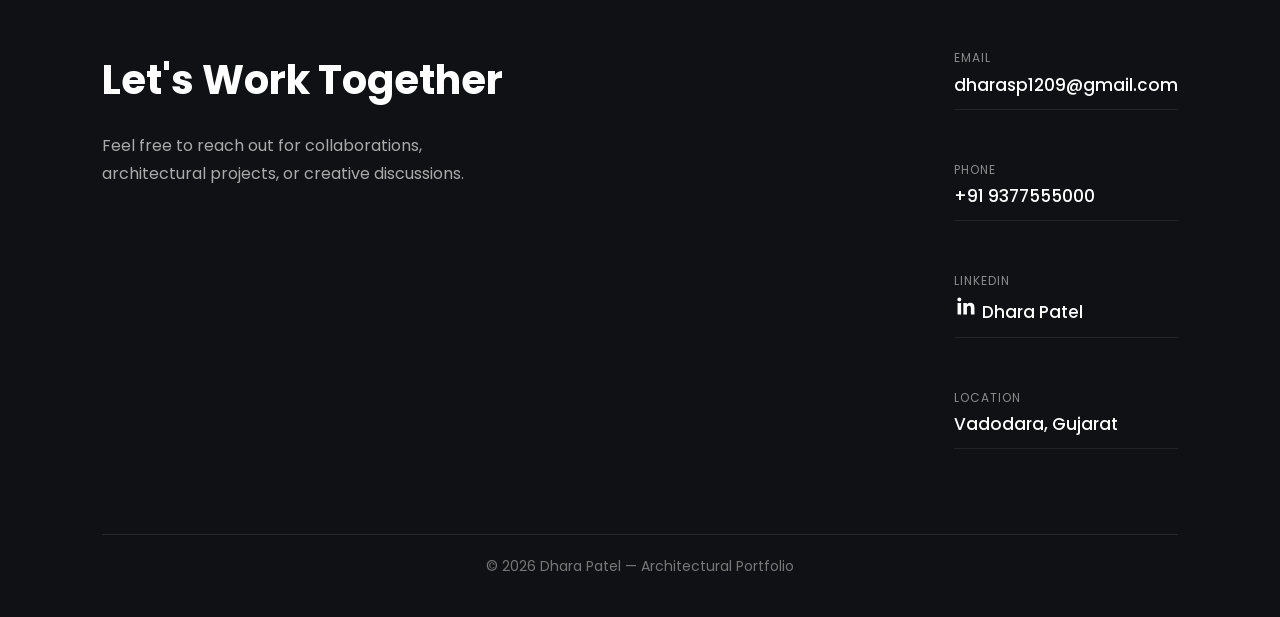
==== commit 48c6d4ec: "Update index.html" ====
--- a/index.html
+++ b/index.html
@@ -116,8 +116,8 @@
 <img src="Gemini_Generated_Image_v9sd4rv9sd4rv9sd.png">
 
 <div class="project-overlay">
-<h3>The Loomyard</h3>
-<p>A Weaving Cultural Hub</p>
+<h3>Riva</h3>
+
 <span>View Project →</span>
 </div>
 
@@ -188,20 +188,20 @@
 
 <div class="image-gallery">
   <a href="#img1"><img src="IMG_0175.JPEG"></a>
-  <a href="#img2"><img src="IMG_2571.JPG"></a>
-  <a href="#img3"><img src="IMG_6272.JPG"></a>
-  <a href="#img4"><img src="IMG_7565.JPG"></a>
-  <a href="#img5"><img src="IMG_8298.JPG"></a>
-  <a href="#img6"><img src="IMG_9705.JPG"></a>
+  <a href="#img2"><img src="IMG_2571.jpg"></a>
+  <a href="#img3"><img src="IMG_6272.jpg"></a>
+  <a href="#img4"><img src="IMG_7565.jpg"></a>
+  <a href="#img5"><img src="IMG_8298.jpg"></a>
+  <a href="#img6"><img src="IMG_9705.jpg"></a>
 </div>
 
 <!-- Lightbox -->
 <div id="img1" class="lightbox"><a href="#"><img src="IMG_0175.JPEG"></a></div>
-<div id="img2" class="lightbox"><a href="#"><img src="IMG_2571.JPG"></a></div>
-<div id="img3" class="lightbox"><a href="#"><img src="IMG_6272.JPG"></a></div>
-<div id="img4" class="lightbox"><a href="#"><img src="IMG_7565.JPG"></a></div>
-<div id="img5" class="lightbox"><a href="#"><img src="IMG_8298.JPG"></a></div>
-<div id="img6" class="lightbox"><a href="#"><img src="IMG_9705.JPG"></a></div>
+<div id="img2" class="lightbox"><a href="#"><img src="IMG_2571.jpg"></a></div>
+<div id="img3" class="lightbox"><a href="#"><img src="IMG_6272.jpg"></a></div>
+<div id="img4" class="lightbox"><a href="#"><img src="IMG_7565.jpg"></a></div>
+<div id="img5" class="lightbox"><a href="#"><img src="IMG_8298.jpg"></a></div>
+<div id="img6" class="lightbox"><a href="#"><img src="IMG_9705.jpg"></a></div>
 
 
 
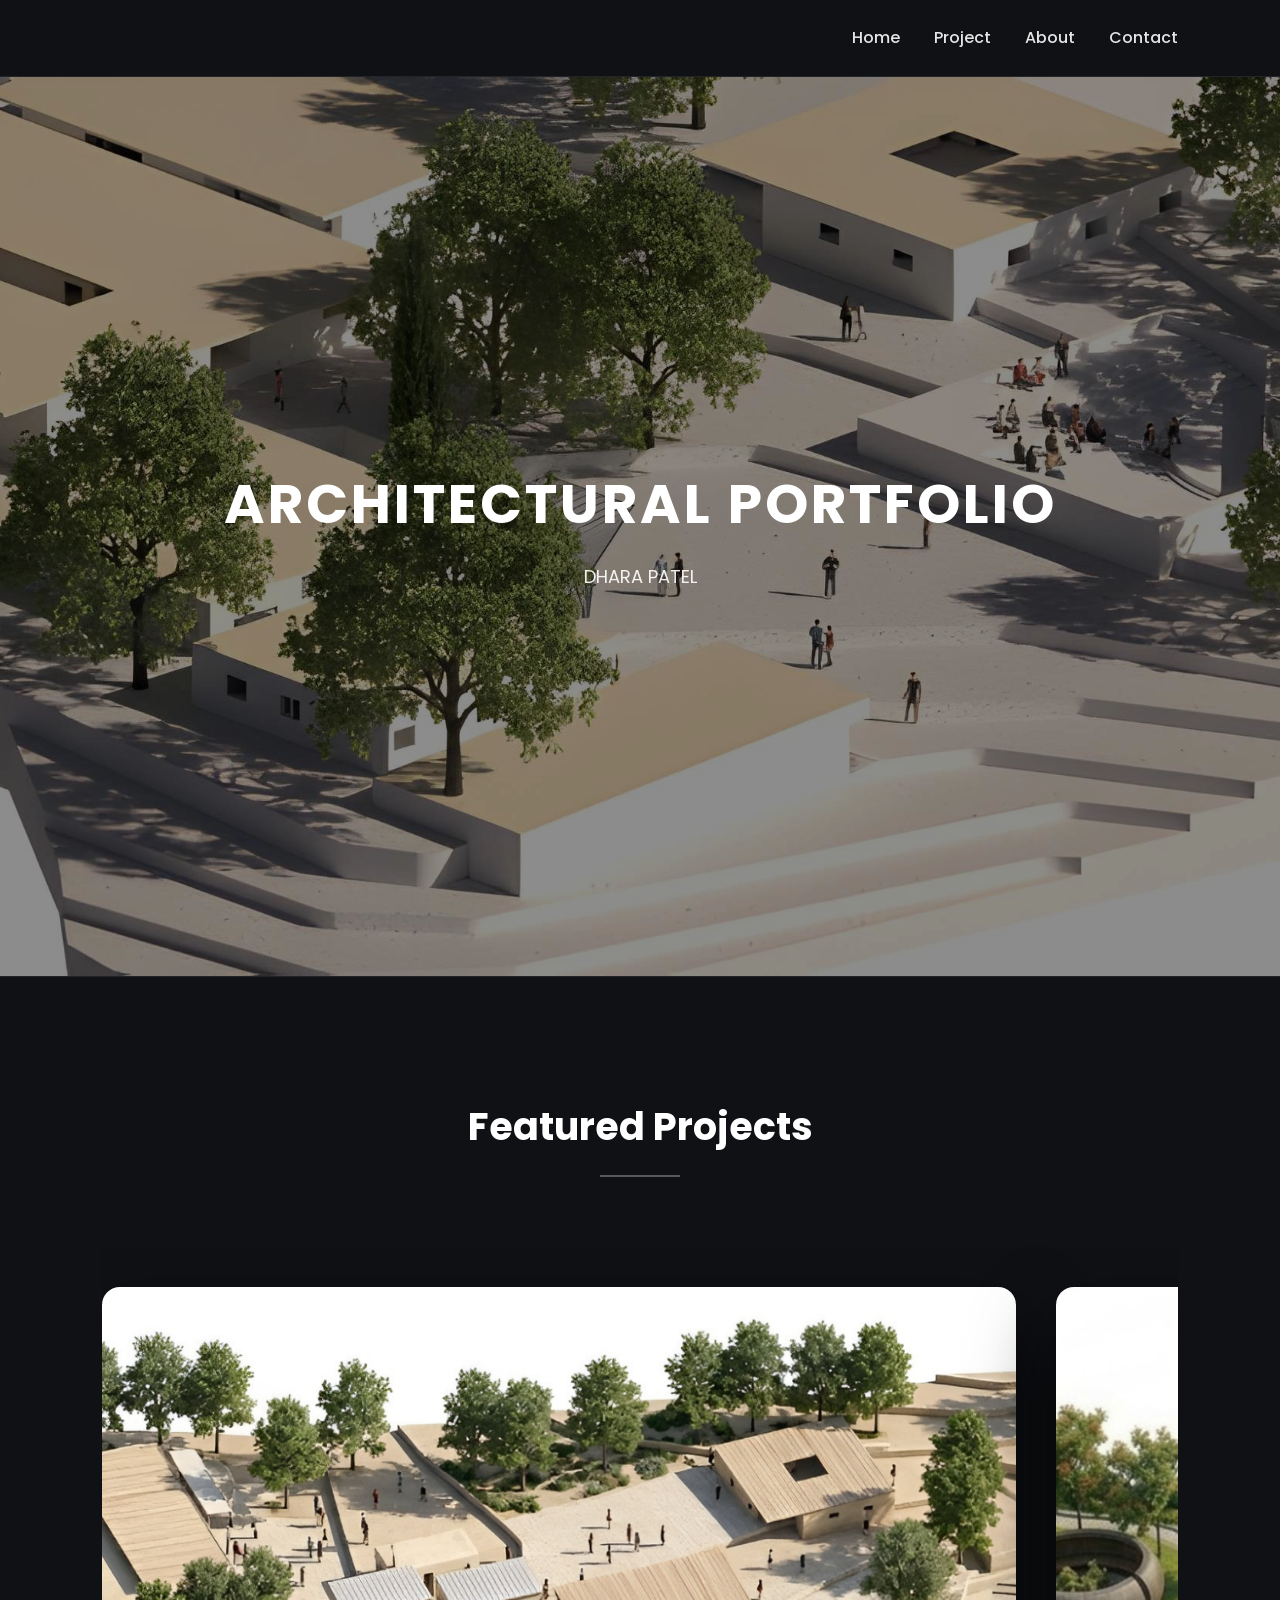
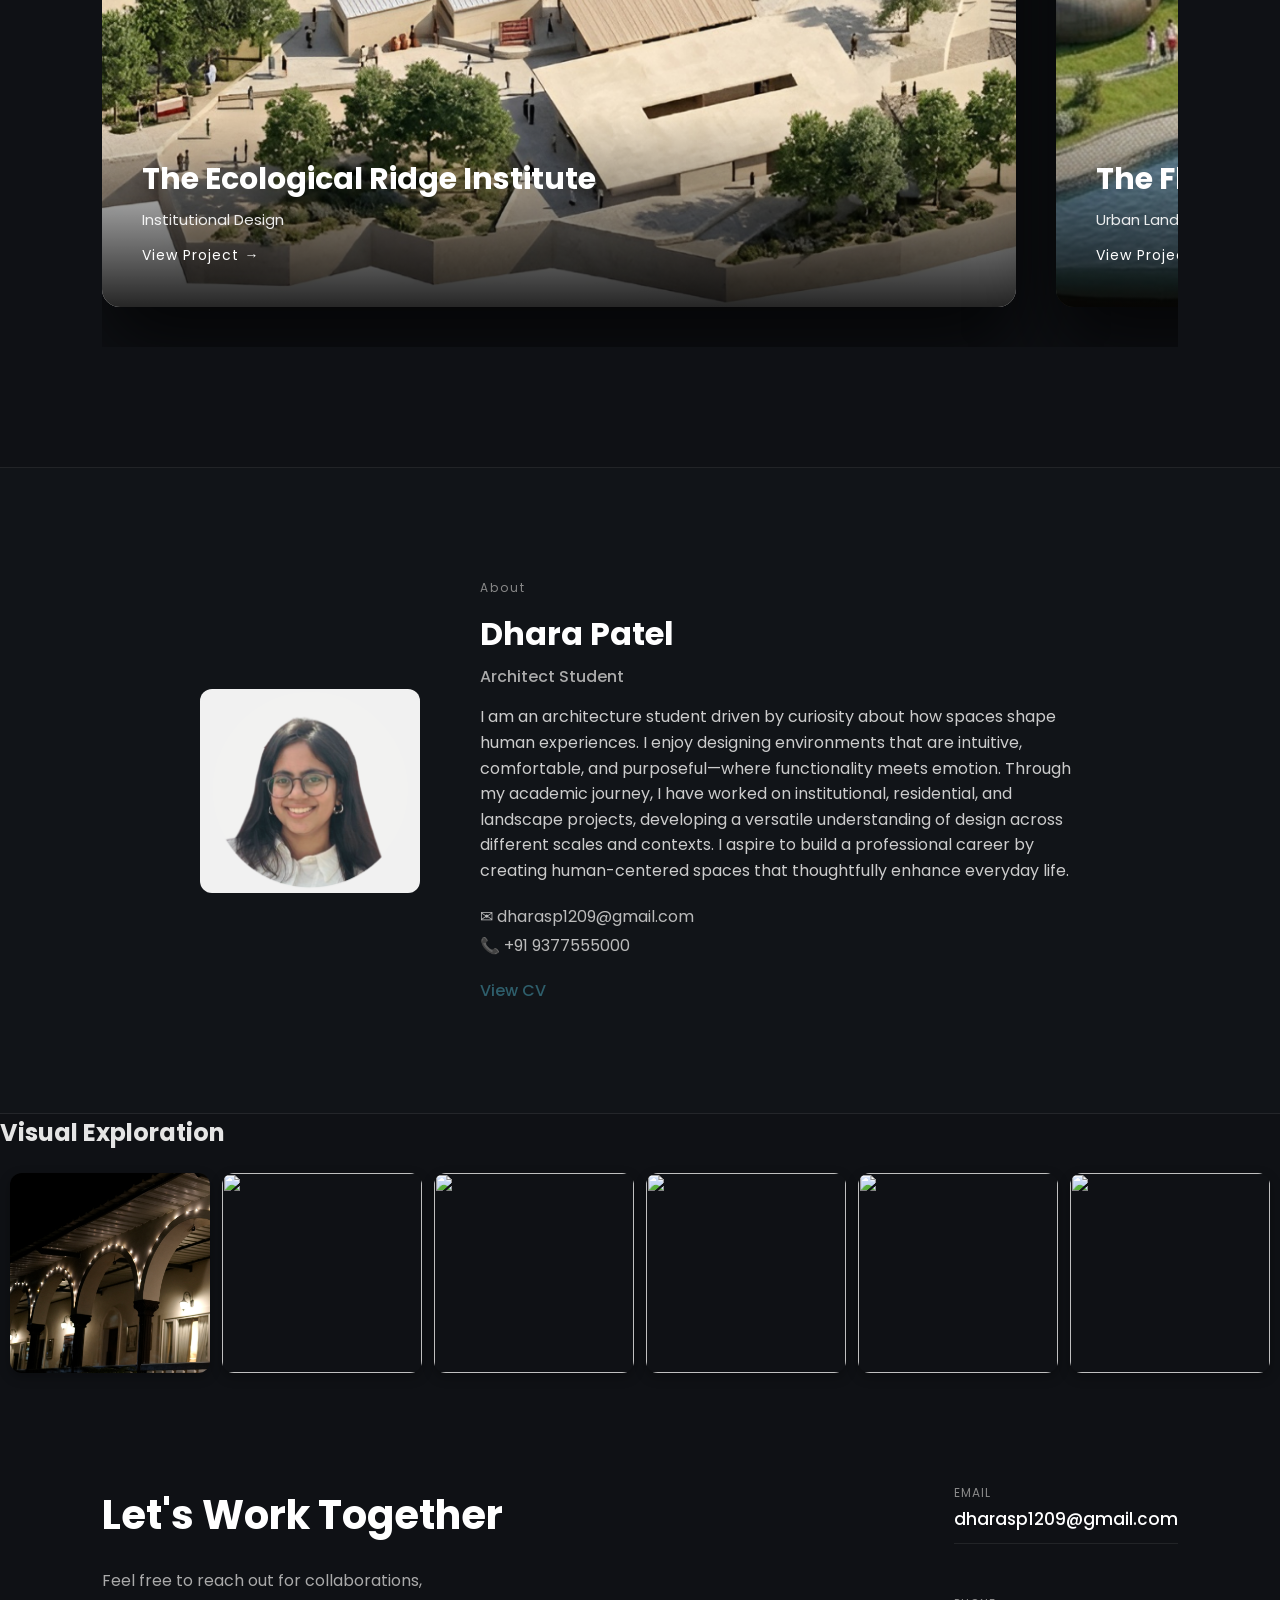
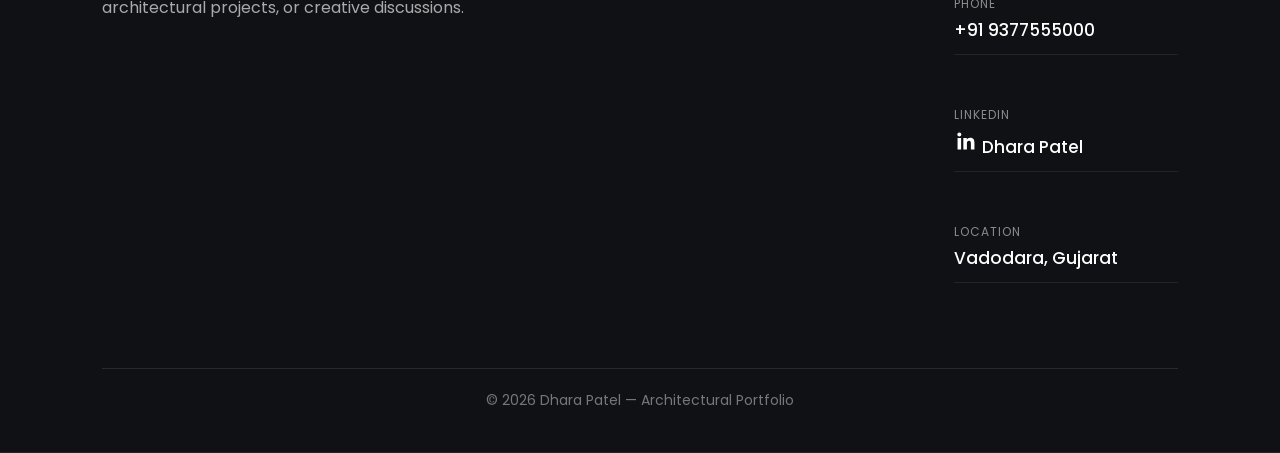
==== commit f728ac4b: "Update index.html" ====
--- a/index.html
+++ b/index.html
@@ -139,7 +139,7 @@
 
 
 
-</div>
+
 
 
 
@@ -184,24 +184,27 @@
 
 </section>
 
+<section class="visual-section">
+
+<h2 class="visual-title">Visual Exploration</h2>
 
 
 <div class="image-gallery">
   <a href="#img1"><img src="IMG_0175.JPEG"></a>
-  <a href="#img2"><img src="IMG_2571.jpg"></a>
-  <a href="#img3"><img src="IMG_6272.jpg"></a>
-  <a href="#img4"><img src="IMG_7565.jpg"></a>
-  <a href="#img5"><img src="IMG_8298.jpg"></a>
-  <a href="#img6"><img src="IMG_9705.jpg"></a>
+  <a href="#img2"><img src="IMG_2571.JPG"></a>
+  <a href="#img3"><img src="IMG_6272.JPG"></a>
+  <a href="#img4"><img src="IMG_7565.JPG"></a>
+  <a href="#img5"><img src="IMG_8298.JPG"></a>
+  <a href="#img6"><img src="IMG_9705.JPG"></a>
 </div>
 
 <!-- Lightbox -->
 <div id="img1" class="lightbox"><a href="#"><img src="IMG_0175.JPEG"></a></div>
-<div id="img2" class="lightbox"><a href="#"><img src="IMG_2571.jpg"></a></div>
-<div id="img3" class="lightbox"><a href="#"><img src="IMG_6272.jpg"></a></div>
-<div id="img4" class="lightbox"><a href="#"><img src="IMG_7565.jpg"></a></div>
-<div id="img5" class="lightbox"><a href="#"><img src="IMG_8298.jpg"></a></div>
-<div id="img6" class="lightbox"><a href="#"><img src="IMG_9705.jpg"></a></div>
+<div id="img2" class="lightbox"><a href="#"><img src="IMG_2571.JPG"></a></div>
+<div id="img3" class="lightbox"><a href="#"><img src="IMG_6272.JPG"></a></div>
+<div id="img4" class="lightbox"><a href="#"><img src="IMG_7565.JPG"></a></div>
+<div id="img5" class="lightbox"><a href="#"><img src="IMG_8298.JPG"></a></div>
+<div id="img6" class="lightbox"><a href="#"><img src="IMG_9705.JPG"></a></div>
 
 
 
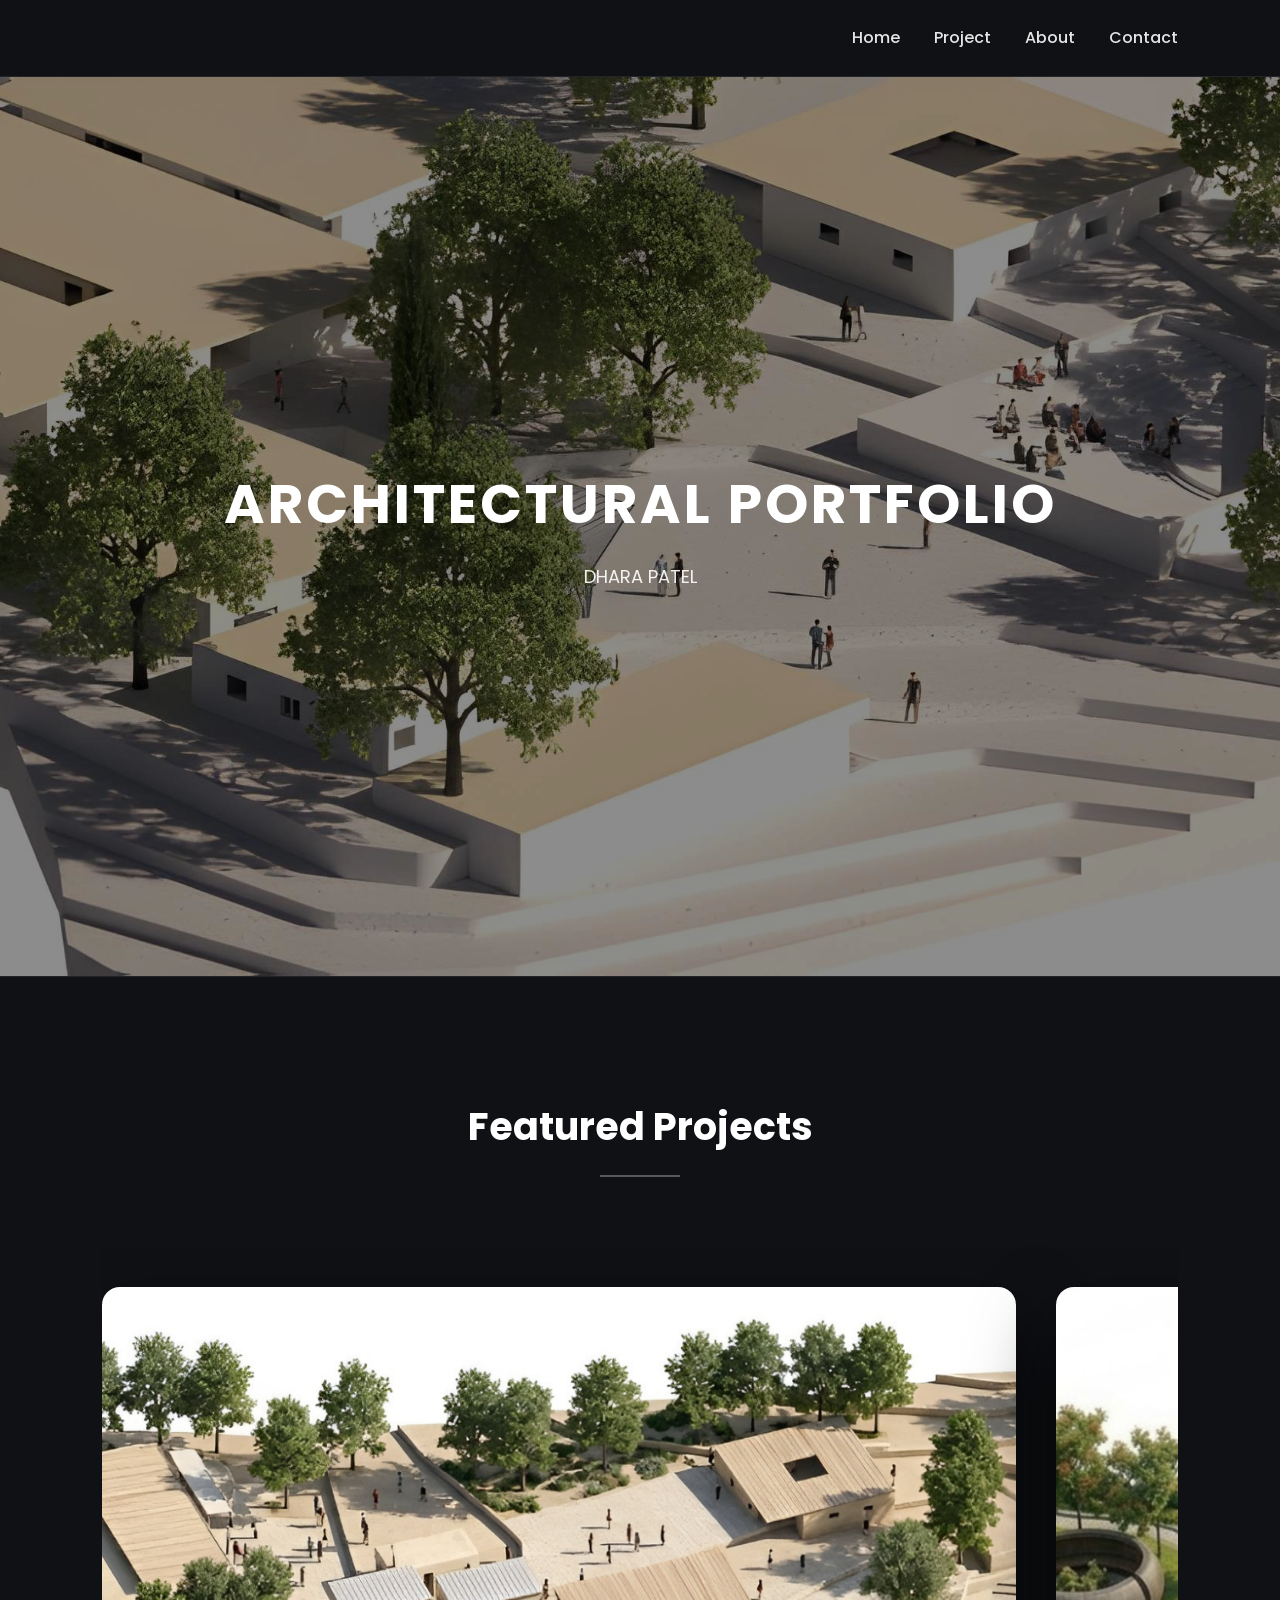
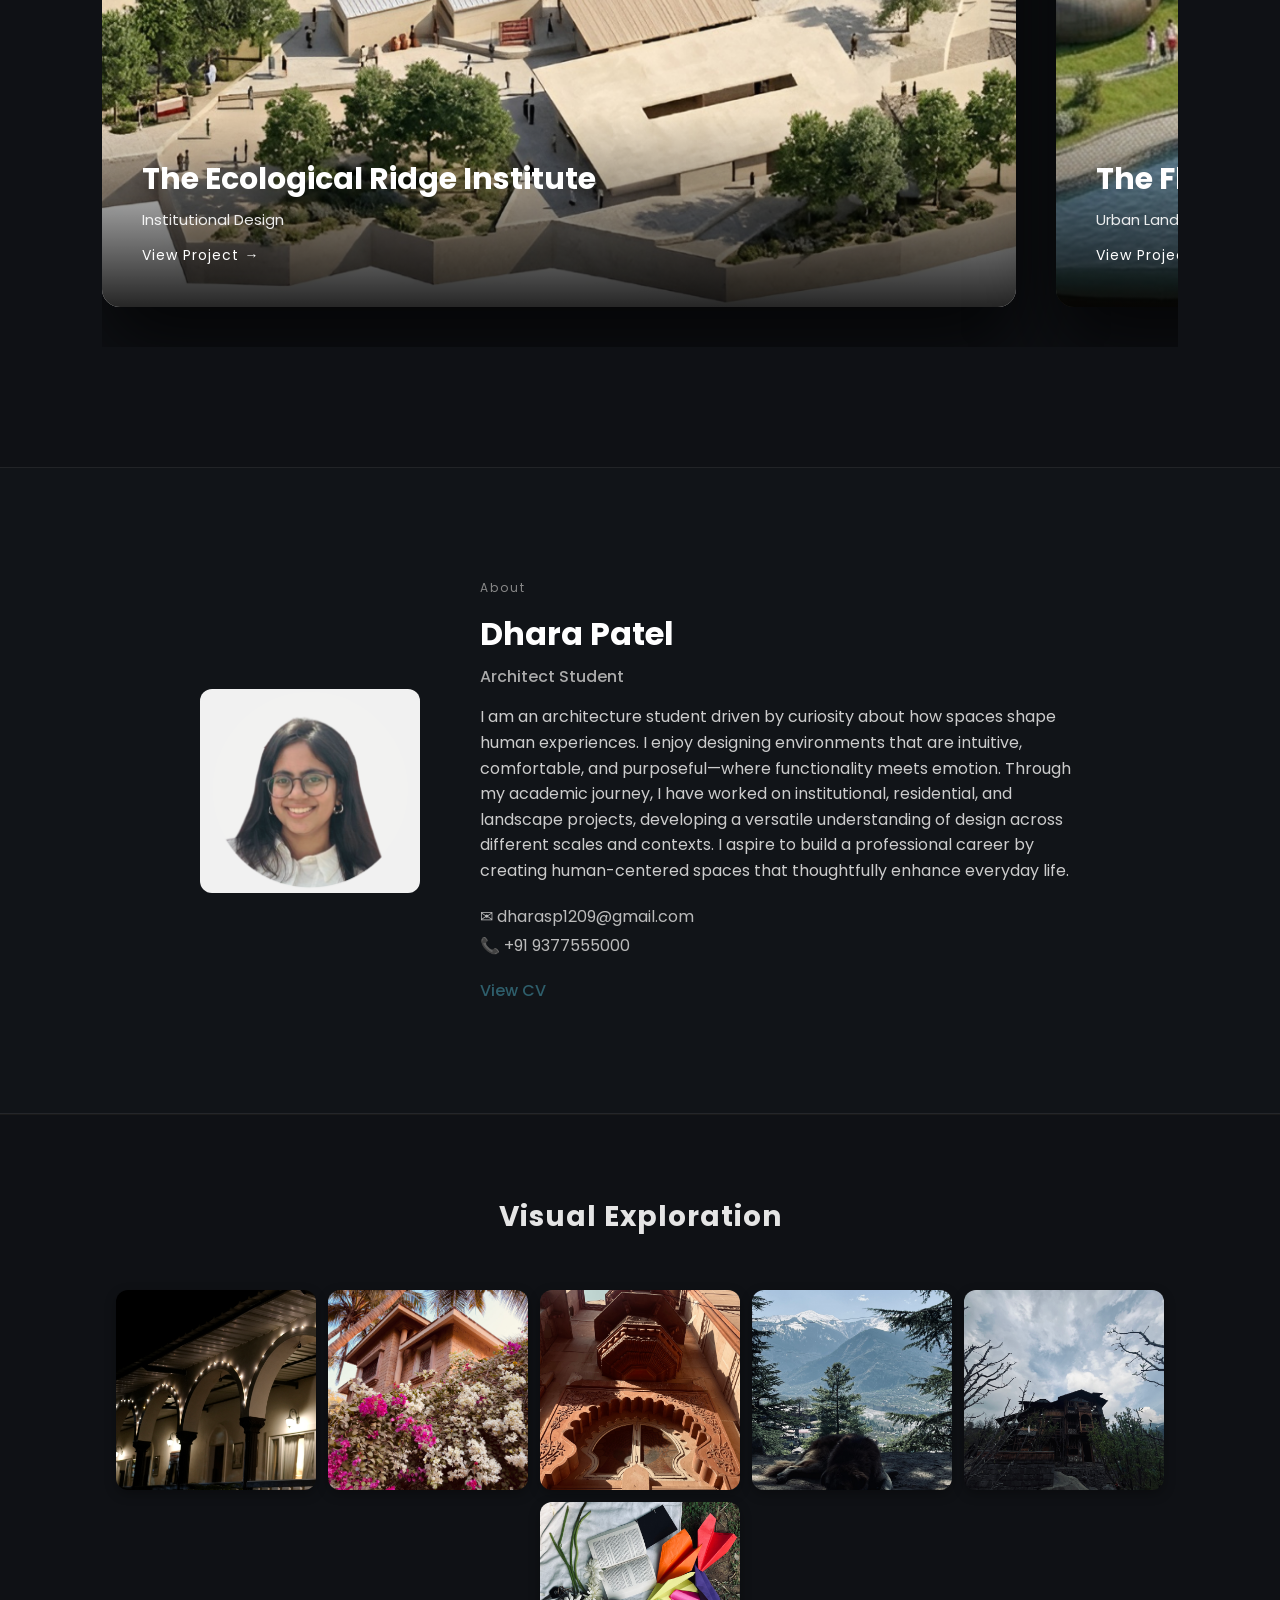
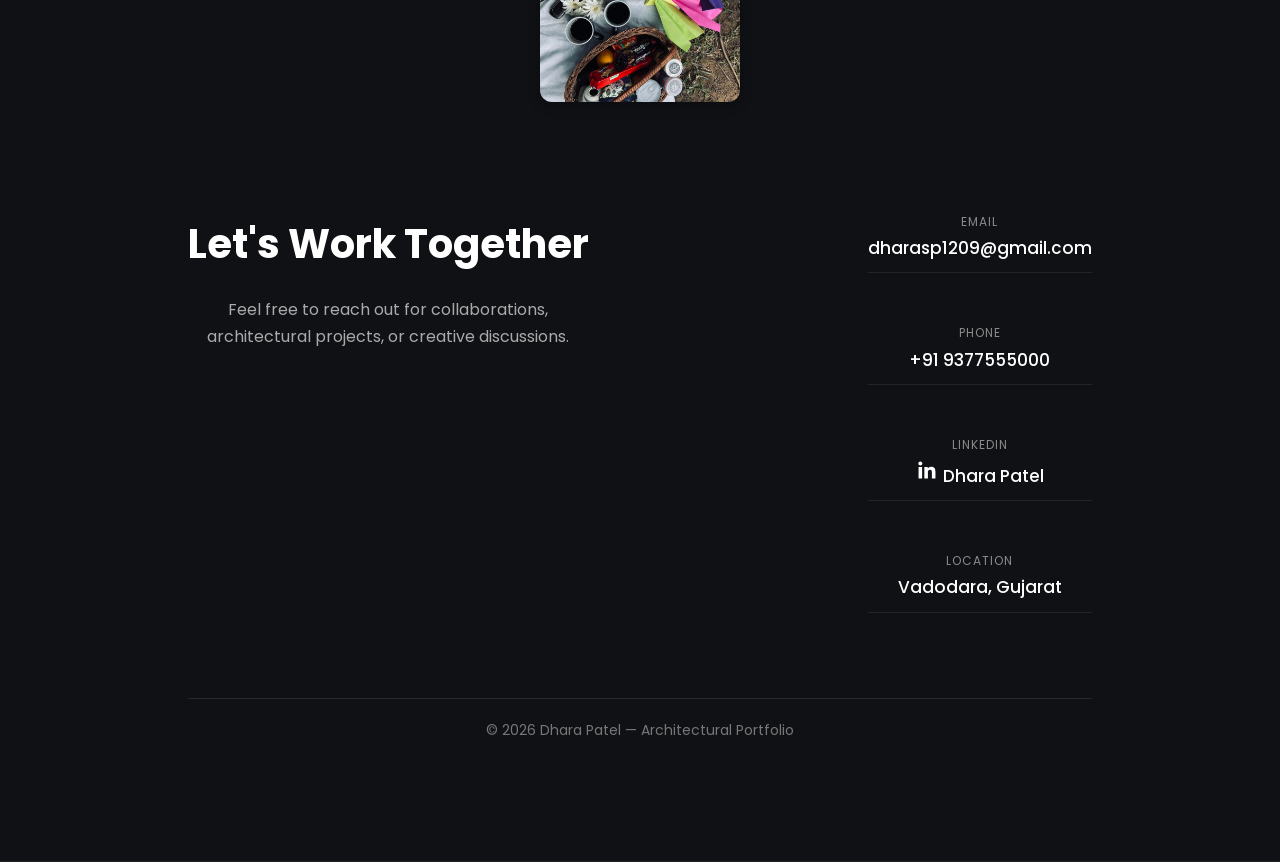
==== commit ba5b160f: "Update index.html" ====
--- a/index.html
+++ b/index.html
@@ -191,20 +191,20 @@
 
 <div class="image-gallery">
   <a href="#img1"><img src="IMG_0175.JPEG"></a>
-  <a href="#img2"><img src="IMG_2571.JPG"></a>
-  <a href="#img3"><img src="IMG_6272.JPG"></a>
-  <a href="#img4"><img src="IMG_7565.JPG"></a>
-  <a href="#img5"><img src="IMG_8298.JPG"></a>
-  <a href="#img6"><img src="IMG_9705.JPG"></a>
+  <a href="#img2"><img src="IMG_2571.jpg"></a>
+  <a href="#img3"><img src="IMG_6272.jpg"></a>
+  <a href="#img4"><img src="IMG_7565.jpg"></a>
+  <a href="#img5"><img src="IMG_8298.jpg"></a>
+  <a href="#img6"><img src="IMG_9705.jpg"></a>
 </div>
 
 <!-- Lightbox -->
 <div id="img1" class="lightbox"><a href="#"><img src="IMG_0175.JPEG"></a></div>
-<div id="img2" class="lightbox"><a href="#"><img src="IMG_2571.JPG"></a></div>
-<div id="img3" class="lightbox"><a href="#"><img src="IMG_6272.JPG"></a></div>
-<div id="img4" class="lightbox"><a href="#"><img src="IMG_7565.JPG"></a></div>
-<div id="img5" class="lightbox"><a href="#"><img src="IMG_8298.JPG"></a></div>
-<div id="img6" class="lightbox"><a href="#"><img src="IMG_9705.JPG"></a></div>
+<div id="img2" class="lightbox"><a href="#"><img src="IMG_2571.jpg"></a></div>
+<div id="img3" class="lightbox"><a href="#"><img src="IMG_6272.jpg"></a></div>
+<div id="img4" class="lightbox"><a href="#"><img src="IMG_7565.jpg"></a></div>
+<div id="img5" class="lightbox"><a href="#"><img src="IMG_8298.jpg"></a></div>
+<div id="img6" class="lightbox"><a href="#"><img src="IMG_9705.jpg"></a></div>
 
 
 
--- a/style.css
+++ b/style.css
@@ -753,3 +753,47 @@
   margin-bottom: 20px;
   letter-spacing: 1px;
 }
+.small-image1,
+.small-image2 {
+  width:45%;
+  display:block;
+  margin:auto;
+}
+/* VISUAL EXPLORATION SECTION */
+
+.visual-section{
+padding:80px 8%;
+text-align:center;
+border-top:1px solid #1a1a1a;
+}
+
+.visual-title{
+font-size:28px;
+margin-bottom:50px;
+letter-spacing:1px;
+}
+
+/* GALLERY GRID */
+
+.visual-gallery{
+display:flex;
+justify-content:center;
+gap:25px;
+flex-wrap:wrap;
+}
+
+/* IMAGES */
+
+.visual-gallery img{
+width:180px;
+height:180px;
+object-fit:cover;
+border-radius:14px;
+transition:0.3s;
+cursor:pointer;
+}
+
+.visual-gallery img:hover{
+transform:scale(1.05);
+box-shadow:0 15px 40px rgba(0,0,0,0.5);
+}
